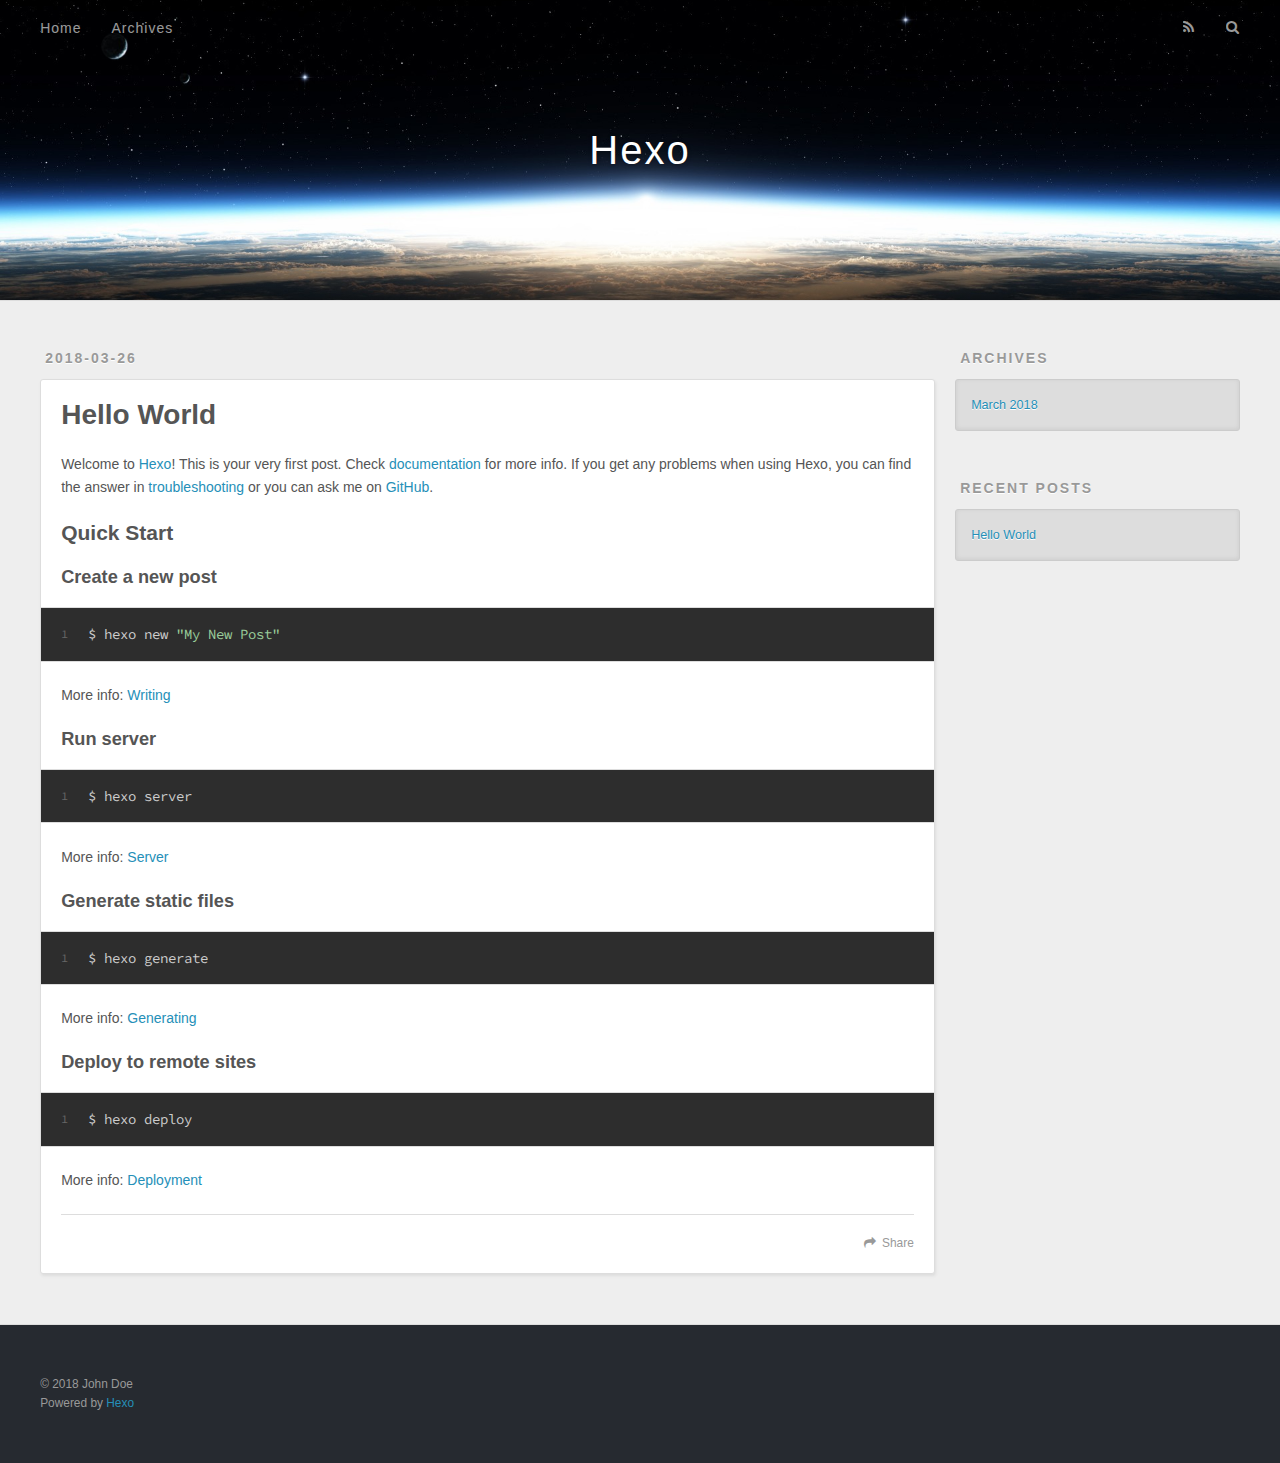
==== index.html @ 23329cec "Site updated: 2018-03-26 15:00:04" ====
<!DOCTYPE html>
<html>
<head>
  <meta charset="utf-8">
  

  
  <title>Hexo</title>
  <meta name="viewport" content="width=device-width, initial-scale=1, maximum-scale=1">
  <meta property="og:type" content="website">
<meta property="og:title" content="Hexo">
<meta property="og:url" content="http://yoursite.com/index.html">
<meta property="og:site_name" content="Hexo">
<meta name="twitter:card" content="summary">
<meta name="twitter:title" content="Hexo">
  
    <link rel="alternate" href="/atom.xml" title="Hexo" type="application/atom+xml">
  
  
    <link rel="icon" href="/favicon.png">
  
  
    <link href="//fonts.googleapis.com/css?family=Source+Code+Pro" rel="stylesheet" type="text/css">
  
  <link rel="stylesheet" href="/css/style.css">
</head>

<body>
  <div id="container">
    <div id="wrap">
      <header id="header">
  <div id="banner"></div>
  <div id="header-outer" class="outer">
    <div id="header-title" class="inner">
      <h1 id="logo-wrap">
        <a href="/" id="logo">Hexo</a>
      </h1>
      
    </div>
    <div id="header-inner" class="inner">
      <nav id="main-nav">
        <a id="main-nav-toggle" class="nav-icon"></a>
        
          <a class="main-nav-link" href="/">Home</a>
        
          <a class="main-nav-link" href="/archives">Archives</a>
        
      </nav>
      <nav id="sub-nav">
        
          <a id="nav-rss-link" class="nav-icon" href="/atom.xml" title="RSS Feed"></a>
        
        <a id="nav-search-btn" class="nav-icon" title="Search"></a>
      </nav>
      <div id="search-form-wrap">
        <form action="//google.com/search" method="get" accept-charset="UTF-8" class="search-form"><input type="search" name="q" class="search-form-input" placeholder="Search"><button type="submit" class="search-form-submit">&#xF002;</button><input type="hidden" name="sitesearch" value="http://yoursite.com"></form>
      </div>
    </div>
  </div>
</header>
      <div class="outer">
        <section id="main">
  
    <article id="post-hello-world" class="article article-type-post" itemscope itemprop="blogPost">
  <div class="article-meta">
    <a href="/2018/03/26/hello-world/" class="article-date">
  <time datetime="2018-03-26T06:14:20.317Z" itemprop="datePublished">2018-03-26</time>
</a>
    
  </div>
  <div class="article-inner">
    
    
      <header class="article-header">
        
  
    <h1 itemprop="name">
      <a class="article-title" href="/2018/03/26/hello-world/">Hello World</a>
    </h1>
  

      </header>
    
    <div class="article-entry" itemprop="articleBody">
      
        <p>Welcome to <a href="https://hexo.io/" target="_blank" rel="noopener">Hexo</a>! This is your very first post. Check <a href="https://hexo.io/docs/" target="_blank" rel="noopener">documentation</a> for more info. If you get any problems when using Hexo, you can find the answer in <a href="https://hexo.io/docs/troubleshooting.html" target="_blank" rel="noopener">troubleshooting</a> or you can ask me on <a href="https://github.com/hexojs/hexo/issues" target="_blank" rel="noopener">GitHub</a>.</p>
<h2 id="Quick-Start"><a href="#Quick-Start" class="headerlink" title="Quick Start"></a>Quick Start</h2><h3 id="Create-a-new-post"><a href="#Create-a-new-post" class="headerlink" title="Create a new post"></a>Create a new post</h3><figure class="highlight bash"><table><tr><td class="gutter"><pre><span class="line">1</span><br></pre></td><td class="code"><pre><span class="line">$ hexo new <span class="string">"My New Post"</span></span><br></pre></td></tr></table></figure>
<p>More info: <a href="https://hexo.io/docs/writing.html" target="_blank" rel="noopener">Writing</a></p>
<h3 id="Run-server"><a href="#Run-server" class="headerlink" title="Run server"></a>Run server</h3><figure class="highlight bash"><table><tr><td class="gutter"><pre><span class="line">1</span><br></pre></td><td class="code"><pre><span class="line">$ hexo server</span><br></pre></td></tr></table></figure>
<p>More info: <a href="https://hexo.io/docs/server.html" target="_blank" rel="noopener">Server</a></p>
<h3 id="Generate-static-files"><a href="#Generate-static-files" class="headerlink" title="Generate static files"></a>Generate static files</h3><figure class="highlight bash"><table><tr><td class="gutter"><pre><span class="line">1</span><br></pre></td><td class="code"><pre><span class="line">$ hexo generate</span><br></pre></td></tr></table></figure>
<p>More info: <a href="https://hexo.io/docs/generating.html" target="_blank" rel="noopener">Generating</a></p>
<h3 id="Deploy-to-remote-sites"><a href="#Deploy-to-remote-sites" class="headerlink" title="Deploy to remote sites"></a>Deploy to remote sites</h3><figure class="highlight bash"><table><tr><td class="gutter"><pre><span class="line">1</span><br></pre></td><td class="code"><pre><span class="line">$ hexo deploy</span><br></pre></td></tr></table></figure>
<p>More info: <a href="https://hexo.io/docs/deployment.html" target="_blank" rel="noopener">Deployment</a></p>

      
    </div>
    <footer class="article-footer">
      <a data-url="http://yoursite.com/2018/03/26/hello-world/" data-id="cjf7vsh9o0000v4v73gyt19dk" class="article-share-link">Share</a>
      
      
    </footer>
  </div>
  
</article>


  


</section>
        
          <aside id="sidebar">
  
    

  
    

  
    
  
    
  <div class="widget-wrap">
    <h3 class="widget-title">Archives</h3>
    <div class="widget">
      <ul class="archive-list"><li class="archive-list-item"><a class="archive-list-link" href="/archives/2018/03/">March 2018</a></li></ul>
    </div>
  </div>


  
    
  <div class="widget-wrap">
    <h3 class="widget-title">Recent Posts</h3>
    <div class="widget">
      <ul>
        
          <li>
            <a href="/2018/03/26/hello-world/">Hello World</a>
          </li>
        
      </ul>
    </div>
  </div>

  
</aside>
        
      </div>
      <footer id="footer">
  
  <div class="outer">
    <div id="footer-info" class="inner">
      &copy; 2018 John Doe<br>
      Powered by <a href="http://hexo.io/" target="_blank">Hexo</a>
    </div>
  </div>
</footer>
    </div>
    <nav id="mobile-nav">
  
    <a href="/" class="mobile-nav-link">Home</a>
  
    <a href="/archives" class="mobile-nav-link">Archives</a>
  
</nav>
    

<script src="//ajax.googleapis.com/ajax/libs/jquery/2.0.3/jquery.min.js"></script>


  <link rel="stylesheet" href="/fancybox/jquery.fancybox.css">
  <script src="/fancybox/jquery.fancybox.pack.js"></script>


<script src="/js/script.js"></script>



  </div>
</body>
</html>
---- css/style.css ----
body {
  width: 100%;
}
body:before,
body:after {
  content: "";
  display: table;
}
body:after {
  clear: both;
}
html,
body,
div,
span,
applet,
object,
iframe,
h1,
h2,
h3,
h4,
h5,
h6,
p,
blockquote,
pre,
a,
abbr,
acronym,
address,
big,
cite,
code,
del,
dfn,
em,
img,
ins,
kbd,
q,
s,
samp,
small,
strike,
strong,
sub,
sup,
tt,
var,
dl,
dt,
dd,
ol,
ul,
li,
fieldset,
form,
label,
legend,
table,
caption,
tbody,
tfoot,
thead,
tr,
th,
td {
  margin: 0;
  padding: 0;
  border: 0;
  outline: 0;
  font-weight: inherit;
  font-style: inherit;
  font-family: inherit;
  font-size: 100%;
  vertical-align: baseline;
}
body {
  line-height: 1;
  color: #000;
  background: #fff;
}
ol,
ul {
  list-style: none;
}
table {
  border-collapse: separate;
  border-spacing: 0;
  vertical-align: middle;
}
caption,
th,
td {
  text-align: left;
  font-weight: normal;
  vertical-align: middle;
}
a img {
  border: none;
}
input,
button {
  margin: 0;
  padding: 0;
}
input::-moz-focus-inner,
button::-moz-focus-inner {
  border: 0;
  padding: 0;
}
@font-face {
  font-family: FontAwesome;
  font-style: normal;
  font-weight: normal;
  src: url("fonts/fontawesome-webfont.eot?v=#4.0.3");
  src: url("fonts/fontawesome-webfont.eot?#iefix&v=#4.0.3") format("embedded-opentype"), url("fonts/fontawesome-webfont.woff?v=#4.0.3") format("woff"), url("fonts/fontawesome-webfont.ttf?v=#4.0.3") format("truetype"), url("fonts/fontawesome-webfont.svg#fontawesomeregular?v=#4.0.3") format("svg");
}
html,
body,
#container {
  height: 100%;
}
body {
  background: #eee;
  font: 14px -apple-system, BlinkMacSystemFont, "Segoe UI", "Roboto", "Oxygen", "Ubuntu", "Cantarell", "Fira Sans", "Droid Sans", "Helvetica Neue", sans-serif;
  -webkit-text-size-adjust: 100%;
}
.outer {
  max-width: 1220px;
  margin: 0 auto;
  padding: 0 20px;
}
.outer:before,
.outer:after {
  content: "";
  display: table;
}
.outer:after {
  clear: both;
}
.inner {
  display: inline;
  float: left;
  width: 98.33333333333333%;
  margin: 0 0.833333333333333%;
}
.left,
.alignleft {
  float: left;
}
.right,
.alignright {
  float: right;
}
.clear {
  clear: both;
}
#container {
  position: relative;
}
.mobile-nav-on {
  overflow: hidden;
}
#wrap {
  height: 100%;
  width: 100%;
  position: absolute;
  top: 0;
  left: 0;
  -webkit-transition: 0.2s ease-out;
  -moz-transition: 0.2s ease-out;
  -ms-transition: 0.2s ease-out;
  transition: 0.2s ease-out;
  z-index: 1;
  background: #eee;
}
.mobile-nav-on #wrap {
  left: 280px;
}
@media screen and (min-width: 768px) {
  #main {
    display: inline;
    float: left;
    width: 73.33333333333333%;
    margin: 0 0.833333333333333%;
  }
}
.article-date,
.article-category-link,
.archive-year,
.widget-title {
  text-decoration: none;
  text-transform: uppercase;
  letter-spacing: 2px;
  color: #999;
  margin-bottom: 1em;
  margin-left: 5px;
  line-height: 1em;
  text-shadow: 0 1px #fff;
  font-weight: bold;
}
.article-inner,
.archive-article-inner {
  background: #fff;
  -webkit-box-shadow: 1px 2px 3px #ddd;
  box-shadow: 1px 2px 3px #ddd;
  border: 1px solid #ddd;
  border-radius: 3px;
}
.article-entry h1,
.widget h1 {
  font-size: 2em;
}
.article-entry h2,
.widget h2 {
  font-size: 1.5em;
}
.article-entry h3,
.widget h3 {
  font-size: 1.3em;
}
.article-entry h4,
.widget h4 {
  font-size: 1.2em;
}
.article-entry h5,
.widget h5 {
  font-size: 1em;
}
.article-entry h6,
.widget h6 {
  font-size: 1em;
  color: #999;
}
.article-entry hr,
.widget hr {
  border: 1px dashed #ddd;
}
.article-entry strong,
.widget strong {
  font-weight: bold;
}
.article-entry em,
.widget em,
.article-entry cite,
.widget cite {
  font-style: italic;
}
.article-entry sup,
.widget sup,
.article-entry sub,
.widget sub {
  font-size: 0.75em;
  line-height: 0;
  position: relative;
  vertical-align: baseline;
}
.article-entry sup,
.widget sup {
  top: -0.5em;
}
.article-entry sub,
.widget sub {
  bottom: -0.2em;
}
.article-entry small,
.widget small {
  font-size: 0.85em;
}
.article-entry acronym,
.widget acronym,
.article-entry abbr,
.widget abbr {
  border-bottom: 1px dotted;
}
.article-entry ul,
.widget ul,
.article-entry ol,
.widget ol,
.article-entry dl,
.widget dl {
  margin: 0 20px;
  line-height: 1.6em;
}
.article-entry ul ul,
.widget ul ul,
.article-entry ol ul,
.widget ol ul,
.article-entry ul ol,
.widget ul ol,
.article-entry ol ol,
.widget ol ol {
  margin-top: 0;
  margin-bottom: 0;
}
.article-entry ul,
.widget ul {
  list-style: disc;
}
.article-entry ol,
.widget ol {
  list-style: decimal;
}
.article-entry dt,
.widget dt {
  font-weight: bold;
}
#header {
  height: 300px;
  position: relative;
  border-bottom: 1px solid #ddd;
}
#header:before,
#header:after {
  content: "";
  position: absolute;
  left: 0;
  right: 0;
  height: 40px;
}
#header:before {
  top: 0;
  background: -webkit-linear-gradient(rgba(0,0,0,0.2), transparent);
  background: -moz-linear-gradient(rgba(0,0,0,0.2), transparent);
  background: -ms-linear-gradient(rgba(0,0,0,0.2), transparent);
  background: linear-gradient(rgba(0,0,0,0.2), transparent);
}
#header:after {
  bottom: 0;
  background: -webkit-linear-gradient(transparent, rgba(0,0,0,0.2));
  background: -moz-linear-gradient(transparent, rgba(0,0,0,0.2));
  background: -ms-linear-gradient(transparent, rgba(0,0,0,0.2));
  background: linear-gradient(transparent, rgba(0,0,0,0.2));
}
#header-outer {
  height: 100%;
  position: relative;
}
#header-inner {
  position: relative;
  overflow: hidden;
}
#banner {
  position: absolute;
  top: 0;
  left: 0;
  width: 100%;
  height: 100%;
  background: url("images/banner.jpg") center #000;
  -webkit-background-size: cover;
  -moz-background-size: cover;
  background-size: cover;
  z-index: -1;
}
#header-title {
  text-align: center;
  height: 40px;
  position: absolute;
  top: 50%;
  left: 0;
  margin-top: -20px;
}
#logo,
#subtitle {
  text-decoration: none;
  color: #fff;
  font-weight: 300;
  text-shadow: 0 1px 4px rgba(0,0,0,0.3);
}
#logo {
  font-size: 40px;
  line-height: 40px;
  letter-spacing: 2px;
}
#subtitle {
  font-size: 16px;
  line-height: 16px;
  letter-spacing: 1px;
}
#subtitle-wrap {
  margin-top: 16px;
}
#main-nav {
  float: left;
  margin-left: -15px;
}
.nav-icon,
.main-nav-link {
  float: left;
  color: #fff;
  opacity: 0.6;
  text-decoration: none;
  text-shadow: 0 1px rgba(0,0,0,0.2);
  -webkit-transition: opacity 0.2s;
  -moz-transition: opacity 0.2s;
  -ms-transition: opacity 0.2s;
  transition: opacity 0.2s;
  display: block;
  padding: 20px 15px;
}
.nav-icon:hover,
.main-nav-link:hover {
  opacity: 1;
}
.nav-icon {
  font-family: FontAwesome;
  text-align: center;
  font-size: 14px;
  width: 14px;
  height: 14px;
  padding: 20px 15px;
  position: relative;
  cursor: pointer;
}
.main-nav-link {
  font-weight: 300;
  letter-spacing: 1px;
}
@media screen and (max-width: 479px) {
  .main-nav-link {
    display: none;
  }
}
#main-nav-toggle {
  display: none;
}
#main-nav-toggle:before {
  content: "\f0c9";
}
@media screen and (max-width: 479px) {
  #main-nav-toggle {
    display: block;
  }
}
#sub-nav {
  float: right;
  margin-right: -15px;
}
#nav-rss-link:before {
  content: "\f09e";
}
#nav-search-btn:before {
  content: "\f002";
}
#search-form-wrap {
  position: absolute;
  top: 15px;
  width: 150px;
  height: 30px;
  right: -150px;
  opacity: 0;
  -webkit-transition: 0.2s ease-out;
  -moz-transition: 0.2s ease-out;
  -ms-transition: 0.2s ease-out;
  transition: 0.2s ease-out;
}
#search-form-wrap.on {
  opacity: 1;
  right: 0;
}
@media screen and (max-width: 479px) {
  #search-form-wrap {
    width: 100%;
    right: -100%;
  }
}
.search-form {
  position: absolute;
  top: 0;
  left: 0;
  right: 0;
  background: #fff;
  padding: 5px 15px;
  border-radius: 15px;
  -webkit-box-shadow: 0 0 10px rgba(0,0,0,0.3);
  box-shadow: 0 0 10px rgba(0,0,0,0.3);
}
.search-form-input {
  border: none;
  background: none;
  color: #555;
  width: 100%;
  font: 13px -apple-system, BlinkMacSystemFont, "Segoe UI", "Roboto", "Oxygen", "Ubuntu", "Cantarell", "Fira Sans", "Droid Sans", "Helvetica Neue", sans-serif;
  outline: none;
}
.search-form-input::-webkit-search-results-decoration,
.search-form-input::-webkit-search-cancel-button {
  -webkit-appearance: none;
}
.search-form-submit {
  position: absolute;
  top: 50%;
  right: 10px;
  margin-top: -7px;
  font: 13px FontAwesome;
  border: none;
  background: none;
  color: #bbb;
  cursor: pointer;
}
.search-form-submit:hover,
.search-form-submit:focus {
  color: #777;
}
.article {
  margin: 50px 0;
}
.article-inner {
  overflow: hidden;
}
.article-meta:before,
.article-meta:after {
  content: "";
  display: table;
}
.article-meta:after {
  clear: both;
}
.article-date {
  float: left;
}
.article-category {
  float: left;
  line-height: 1em;
  color: #ccc;
  text-shadow: 0 1px #fff;
  margin-left: 8px;
}
.article-category:before {
  content: "\2022";
}
.article-category-link {
  margin: 0 12px 1em;
}
.article-header {
  padding: 20px 20px 0;
}
.article-title {
  text-decoration: none;
  font-size: 2em;
  font-weight: bold;
  color: #555;
  line-height: 1.1em;
  -webkit-transition: color 0.2s;
  -moz-transition: color 0.2s;
  -ms-transition: color 0.2s;
  transition: color 0.2s;
}
a.article-title:hover {
  color: #258fb8;
}
.article-entry {
  color: #555;
  padding: 0 20px;
}
.article-entry:before,
.article-entry:after {
  content: "";
  display: table;
}
.article-entry:after {
  clear: both;
}
.article-entry p,
.article-entry table {
  line-height: 1.6em;
  margin: 1.6em 0;
}
.article-entry h1,
.article-entry h2,
.article-entry h3,
.article-entry h4,
.article-entry h5,
.article-entry h6 {
  font-weight: bold;
}
.article-entry h1,
.article-entry h2,
.article-entry h3,
.article-entry h4,
.article-entry h5,
.article-entry h6 {
  line-height: 1.1em;
  margin: 1.1em 0;
}
.article-entry a {
  color: #258fb8;
  text-decoration: none;
}
.article-entry a:hover {
  text-decoration: underline;
}
.article-entry ul,
.article-entry ol,
.article-entry dl {
  margin-top: 1.6em;
  margin-bottom: 1.6em;
}
.article-entry img,
.article-entry video {
  max-width: 100%;
  height: auto;
  display: block;
  margin: auto;
}
.article-entry iframe {
  border: none;
}
.article-entry table {
  width: 100%;
  border-collapse: collapse;
  border-spacing: 0;
}
.article-entry th {
  font-weight: bold;
  border-bottom: 3px solid #ddd;
  padding-bottom: 0.5em;
}
.article-entry td {
  border-bottom: 1px solid #ddd;
  padding: 10px 0;
}
.article-entry blockquote {
  font-family: Georgia, "Times New Roman", serif;
  font-size: 1.4em;
  margin: 1.6em 20px;
  text-align: center;
}
.article-entry blockquote footer {
  font-size: 14px;
  margin: 1.6em 0;
  font-family: -apple-system, BlinkMacSystemFont, "Segoe UI", "Roboto", "Oxygen", "Ubuntu", "Cantarell", "Fira Sans", "Droid Sans", "Helvetica Neue", sans-serif;
}
.article-entry blockquote footer cite:before {
  content: "—";
  padding: 0 0.5em;
}
.article-entry .pullquote {
  text-align: left;
  width: 45%;
  margin: 0;
}
.article-entry .pullquote.left {
  margin-left: 0.5em;
  margin-right: 1em;
}
.article-entry .pullquote.right {
  margin-right: 0.5em;
  margin-left: 1em;
}
.article-entry .caption {
  color: #999;
  display: block;
  font-size: 0.9em;
  margin-top: 0.5em;
  position: relative;
  text-align: center;
}
.article-entry .video-container {
  position: relative;
  padding-top: 56.25%;
  height: 0;
  overflow: hidden;
}
.article-entry .video-container iframe,
.article-entry .video-container object,
.article-entry .video-container embed {
  position: absolute;
  top: 0;
  left: 0;
  width: 100%;
  height: 100%;
  margin-top: 0;
}
.article-more-link a {
  display: inline-block;
  line-height: 1em;
  padding: 6px 15px;
  border-radius: 15px;
  background: #eee;
  color: #999;
  text-shadow: 0 1px #fff;
  text-decoration: none;
}
.article-more-link a:hover {
  background: #258fb8;
  color: #fff;
  text-decoration: none;
  text-shadow: 0 1px #1e7293;
}
.article-footer {
  font-size: 0.85em;
  line-height: 1.6em;
  border-top: 1px solid #ddd;
  padding-top: 1.6em;
  margin: 0 20px 20px;
}
.article-footer:before,
.article-footer:after {
  content: "";
  display: table;
}
.article-footer:after {
  clear: both;
}
.article-footer a {
  color: #999;
  text-decoration: none;
}
.article-footer a:hover {
  color: #555;
}
.article-tag-list-item {
  float: left;
  margin-right: 10px;
}
.article-tag-list-link:before {
  content: "#";
}
.article-comment-link {
  float: right;
}
.article-comment-link:before {
  content: "\f075";
  font-family: FontAwesome;
  padding-right: 8px;
}
.article-share-link {
  cursor: pointer;
  float: right;
  margin-left: 20px;
}
.article-share-link:before {
  content: "\f064";
  font-family: FontAwesome;
  padding-right: 6px;
}
#article-nav {
  position: relative;
}
#article-nav:before,
#article-nav:after {
  content: "";
  display: table;
}
#article-nav:after {
  clear: both;
}
@media screen and (min-width: 768px) {
  #article-nav {
    margin: 50px 0;
  }
  #article-nav:before {
    width: 8px;
    height: 8px;
    position: absolute;
    top: 50%;
    left: 50%;
    margin-top: -4px;
    margin-left: -4px;
    content: "";
    border-radius: 50%;
    background: #ddd;
    -webkit-box-shadow: 0 1px 2px #fff;
    box-shadow: 0 1px 2px #fff;
  }
}
.article-nav-link-wrap {
  text-decoration: none;
  text-shadow: 0 1px #fff;
  color: #999;
  -webkit-box-sizing: border-box;
  -moz-box-sizing: border-box;
  box-sizing: border-box;
  margin-top: 50px;
  text-align: center;
  display: block;
}
.article-nav-link-wrap:hover {
  color: #555;
}
@media screen and (min-width: 768px) {
  .article-nav-link-wrap {
    width: 50%;
    margin-top: 0;
  }
}
@media screen and (min-width: 768px) {
  #article-nav-newer {
    float: left;
    text-align: right;
    padding-right: 20px;
  }
}
@media screen and (min-width: 768px) {
  #article-nav-older {
    float: right;
    text-align: left;
    padding-left: 20px;
  }
}
.article-nav-caption {
  text-transform: uppercase;
  letter-spacing: 2px;
  color: #ddd;
  line-height: 1em;
  font-weight: bold;
}
#article-nav-newer .article-nav-caption {
  margin-right: -2px;
}
.article-nav-title {
  font-size: 0.85em;
  line-height: 1.6em;
  margin-top: 0.5em;
}
.article-share-box {
  position: absolute;
  display: none;
  background: #fff;
  -webkit-box-shadow: 1px 2px 10px rgba(0,0,0,0.2);
  box-shadow: 1px 2px 10px rgba(0,0,0,0.2);
  border-radius: 3px;
  margin-left: -145px;
  overflow: hidden;
  z-index: 1;
}
.article-share-box.on {
  display: block;
}
.article-share-input {
  width: 100%;
  background: none;
  -webkit-box-sizing: border-box;
  -moz-box-sizing: border-box;
  box-sizing: border-box;
  font: 14px -apple-system, BlinkMacSystemFont, "Segoe UI", "Roboto", "Oxygen", "Ubuntu", "Cantarell", "Fira Sans", "Droid Sans", "Helvetica Neue", sans-serif;
  padding: 0 15px;
  color: #555;
  outline: none;
  border: 1px solid #ddd;
  border-radius: 3px 3px 0 0;
  height: 36px;
  line-height: 36px;
}
.article-share-links {
  background: #eee;
}
.article-share-links:before,
.article-share-links:after {
  content: "";
  display: table;
}
.article-share-links:after {
  clear: both;
}
.article-share-twitter,
.article-share-facebook,
.article-share-pinterest,
.article-share-google {
  width: 50px;
  height: 36px;
  display: block;
  float: left;
  position: relative;
  color: #999;
  text-shadow: 0 1px #fff;
}
.article-share-twitter:before,
.article-share-facebook:before,
.article-share-pinterest:before,
.article-share-google:before {
  font-size: 20px;
  font-family: FontAwesome;
  width: 20px;
  height: 20px;
  position: absolute;
  top: 50%;
  left: 50%;
  margin-top: -10px;
  margin-left: -10px;
  text-align: center;
}
.article-share-twitter:hover,
.article-share-facebook:hover,
.article-share-pinterest:hover,
.article-share-google:hover {
  color: #fff;
}
.article-share-twitter:before {
  content: "\f099";
}
.article-share-twitter:hover {
  background: #00aced;
  text-shadow: 0 1px #008abe;
}
.article-share-facebook:before {
  content: "\f09a";
}
.article-share-facebook:hover {
  background: #3b5998;
  text-shadow: 0 1px #2f477a;
}
.article-share-pinterest:before {
  content: "\f0d2";
}
.article-share-pinterest:hover {
  background: #cb2027;
  text-shadow: 0 1px #a21a1f;
}
.article-share-google:before {
  content: "\f0d5";
}
.article-share-google:hover {
  background: #dd4b39;
  text-shadow: 0 1px #be3221;
}
.article-gallery {
  background: #000;
  position: relative;
}
.article-gallery-photos {
  position: relative;
  overflow: hidden;
}
.article-gallery-img {
  display: none;
  max-width: 100%;
}
.article-gallery-img:first-child {
  display: block;
}
.article-gallery-img.loaded {
  position: absolute;
  display: block;
}
.article-gallery-img img {
  display: block;
  max-width: 100%;
  margin: 0 auto;
}
#comments {
  background: #fff;
  -webkit-box-shadow: 1px 2px 3px #ddd;
  box-shadow: 1px 2px 3px #ddd;
  padding: 20px;
  border: 1px solid #ddd;
  border-radius: 3px;
  margin: 50px 0;
}
#comments a {
  color: #258fb8;
}
.archives-wrap {
  margin: 50px 0;
}
.archives:before,
.archives:after {
  content: "";
  display: table;
}
.archives:after {
  clear: both;
}
.archive-year-wrap {
  margin-bottom: 1em;
}
.archives {
  -webkit-column-gap: 10px;
  -moz-column-gap: 10px;
  column-gap: 10px;
}
@media screen and (min-width: 480px) and (max-width: 767px) {
  .archives {
    -webkit-column-count: 2;
    -moz-column-count: 2;
    column-count: 2;
  }
}
@media screen and (min-width: 768px) {
  .archives {
    -webkit-column-count: 3;
    -moz-column-count: 3;
    column-count: 3;
  }
}
.archive-article {
  -webkit-column-break-inside: avoid;
  page-break-inside: avoid;
  overflow: hidden;
  break-inside: avoid-column;
}
.archive-article-inner {
  padding: 10px;
  margin-bottom: 15px;
}
.archive-article-title {
  text-decoration: none;
  font-weight: bold;
  color: #555;
  -webkit-transition: color 0.2s;
  -moz-transition: color 0.2s;
  -ms-transition: color 0.2s;
  transition: color 0.2s;
  line-height: 1.6em;
}
.archive-article-title:hover {
  color: #258fb8;
}
.archive-article-footer {
  margin-top: 1em;
}
.archive-article-date {
  color: #999;
  text-decoration: none;
  font-size: 0.85em;
  line-height: 1em;
  margin-bottom: 0.5em;
  display: block;
}
#page-nav {
  margin: 50px auto;
  background: #fff;
  -webkit-box-shadow: 1px 2px 3px #ddd;
  box-shadow: 1px 2px 3px #ddd;
  border: 1px solid #ddd;
  border-radius: 3px;
  text-align: center;
  color: #999;
  overflow: hidden;
}
#page-nav:before,
#page-nav:after {
  content: "";
  display: table;
}
#page-nav:after {
  clear: both;
}
#page-nav a,
#page-nav span {
  padding: 10px 20px;
  line-height: 1;
  height: 2ex;
}
#page-nav a {
  color: #999;
  text-decoration: none;
}
#page-nav a:hover {
  background: #999;
  color: #fff;
}
#page-nav .prev {
  float: left;
}
#page-nav .next {
  float: right;
}
#page-nav .page-number {
  display: inline-block;
}
@media screen and (max-width: 479px) {
  #page-nav .page-number {
    display: none;
  }
}
#page-nav .current {
  color: #555;
  font-weight: bold;
}
#page-nav .space {
  color: #ddd;
}
#footer {
  background: #262a30;
  padding: 50px 0;
  border-top: 1px solid #ddd;
  color: #999;
}
#footer a {
  color: #258fb8;
  text-decoration: none;
}
#footer a:hover {
  text-decoration: underline;
}
#footer-info {
  line-height: 1.6em;
  font-size: 0.85em;
}
.article-entry pre,
.article-entry .highlight {
  background: #2d2d2d;
  margin: 0 -20px;
  padding: 15px 20px;
  border-style: solid;
  border-color: #ddd;
  border-width: 1px 0;
  overflow: auto;
  color: #ccc;
  line-height: 22.400000000000002px;
}
.article-entry .highlight .gutter pre,
.article-entry .gist .gist-file .gist-data .line-numbers {
  color: #666;
  font-size: 0.85em;
}
.article-entry pre,
.article-entry code {
  font-family: "Source Code Pro", Consolas, Monaco, Menlo, Consolas, monospace;
}
.article-entry code {
  background: #eee;
  text-shadow: 0 1px #fff;
  padding: 0 0.3em;
}
.article-entry pre code {
  background: none;
  text-shadow: none;
  padding: 0;
}
.article-entry .highlight pre {
  border: none;
  margin: 0;
  padding: 0;
}
.article-entry .highlight table {
  margin: 0;
  width: auto;
}
.article-entry .highlight td {
  border: none;
  padding: 0;
}
.article-entry .highlight figcaption {
  font-size: 0.85em;
  color: #999;
  line-height: 1em;
  margin-bottom: 1em;
}
.article-entry .highlight figcaption:before,
.article-entry .highlight figcaption:after {
  content: "";
  display: table;
}
.article-entry .highlight figcaption:after {
  clear: both;
}
.article-entry .highlight figcaption a {
  float: right;
}
.article-entry .highlight .gutter pre {
  text-align: right;
  padding-right: 20px;
}
.article-entry .highlight .line {
  height: 22.400000000000002px;
}
.article-entry .highlight .line.marked {
  background: #515151;
}
.article-entry .gist {
  margin: 0 -20px;
  border-style: solid;
  border-color: #ddd;
  border-width: 1px 0;
  background: #2d2d2d;
  padding: 15px 20px 15px 0;
}
.article-entry .gist .gist-file {
  border: none;
  font-family: "Source Code Pro", Consolas, Monaco, Menlo, Consolas, monospace;
  margin: 0;
}
.article-entry .gist .gist-file .gist-data {
  background: none;
  border: none;
}
.article-entry .gist .gist-file .gist-data .line-numbers {
  background: none;
  border: none;
  padding: 0 20px 0 0;
}
.article-entry .gist .gist-file .gist-data .line-data {
  padding: 0 !important;
}
.article-entry .gist .gist-file .highlight {
  margin: 0;
  padding: 0;
  border: none;
}
.article-entry .gist .gist-file .gist-meta {
  background: #2d2d2d;
  color: #999;
  font: 0.85em -apple-system, BlinkMacSystemFont, "Segoe UI", "Roboto", "Oxygen", "Ubuntu", "Cantarell", "Fira Sans", "Droid Sans", "Helvetica Neue", sans-serif;
  text-shadow: 0 0;
  padding: 0;
  margin-top: 1em;
  margin-left: 20px;
}
.article-entry .gist .gist-file .gist-meta a {
  color: #258fb8;
  font-weight: normal;
}
.article-entry .gist .gist-file .gist-meta a:hover {
  text-decoration: underline;
}
pre .comment,
pre .title {
  color: #999;
}
pre .variable,
pre .attribute,
pre .tag,
pre .regexp,
pre .ruby .constant,
pre .xml .tag .title,
pre .xml .pi,
pre .xml .doctype,
pre .html .doctype,
pre .css .id,
pre .css .class,
pre .css .pseudo {
  color: #f2777a;
}
pre .number,
pre .preprocessor,
pre .built_in,
pre .literal,
pre .params,
pre .constant {
  color: #f99157;
}
pre .class,
pre .ruby .class .title,
pre .css .rules .attribute {
  color: #9c9;
}
pre .string,
pre .value,
pre .inheritance,
pre .header,
pre .ruby .symbol,
pre .xml .cdata {
  color: #9c9;
}
pre .css .hexcolor {
  color: #6cc;
}
pre .function,
pre .python .decorator,
pre .python .title,
pre .ruby .function .title,
pre .ruby .title .keyword,
pre .perl .sub,
pre .javascript .title,
pre .coffeescript .title {
  color: #69c;
}
pre .keyword,
pre .javascript .function {
  color: #c9c;
}
@media screen and (max-width: 479px) {
  #mobile-nav {
    position: absolute;
    top: 0;
    left: 0;
    width: 280px;
    height: 100%;
    background: #191919;
    border-right: 1px solid #fff;
  }
}
@media screen and (max-width: 479px) {
  .mobile-nav-link {
    display: block;
    color: #999;
    text-decoration: none;
    padding: 15px 20px;
    font-weight: bold;
  }
  .mobile-nav-link:hover {
    color: #fff;
  }
}
@media screen and (min-width: 768px) {
  #sidebar {
    display: inline;
    float: left;
    width: 23.333333333333332%;
    margin: 0 0.833333333333333%;
  }
}
.widget-wrap {
  margin: 50px 0;
}
.widget {
  color: #777;
  text-shadow: 0 1px #fff;
  background: #ddd;
  -webkit-box-shadow: 0 -1px 4px #ccc inset;
  box-shadow: 0 -1px 4px #ccc inset;
  border: 1px solid #ccc;
  padding: 15px;
  border-radius: 3px;
}
.widget a {
  color: #258fb8;
  text-decoration: none;
}
.widget a:hover {
  text-decoration: underline;
}
.widget ul ul,
.widget ol ul,
.widget dl ul,
.widget ul ol,
.widget ol ol,
.widget dl ol,
.widget ul dl,
.widget ol dl,
.widget dl dl {
  margin-left: 15px;
  list-style: disc;
}
.widget {
  line-height: 1.6em;
  word-wrap: break-word;
  font-size: 0.9em;
}
.widget ul,
.widget ol {
  list-style: none;
  margin: 0;
}
.widget ul ul,
.widget ol ul,
.widget ul ol,
.widget ol ol {
  margin: 0 20px;
}
.widget ul ul,
.widget ol ul {
  list-style: disc;
}
.widget ul ol,
.widget ol ol {
  list-style: decimal;
}
.category-list-count,
.tag-list-count,
.archive-list-count {
  padding-left: 5px;
  color: #999;
  font-size: 0.85em;
}
.category-list-count:before,
.tag-list-count:before,
.archive-list-count:before {
  content: "(";
}
.category-list-count:after,
.tag-list-count:after,
.archive-list-count:after {
  content: ")";
}
.tagcloud a {
  margin-right: 5px;
  display: inline-block;
}
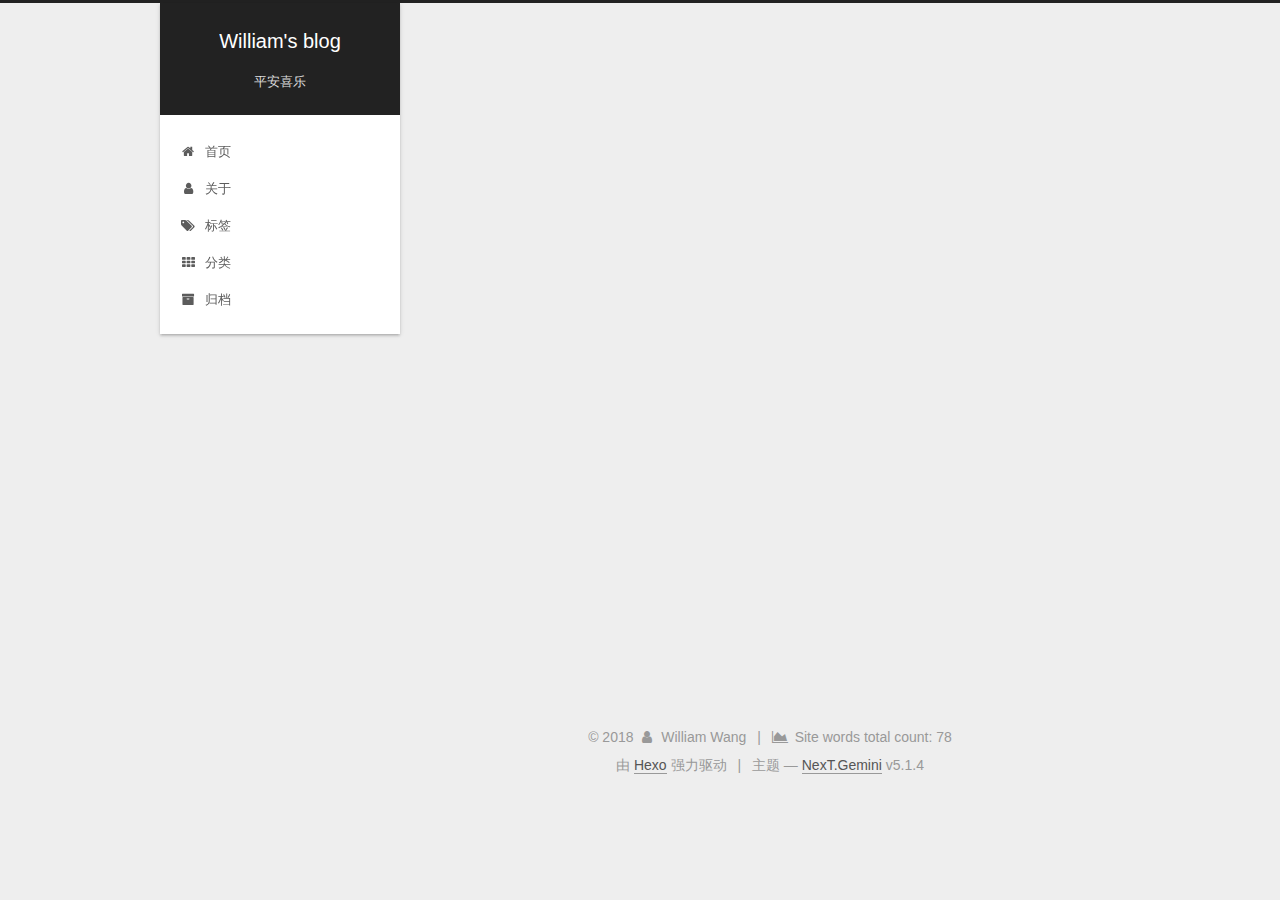
==== commit 51dd6628: "Site updated: 2018-03-27 14:08:17" ====
--- a/index.html
+++ b/index.html
@@ -1,183 +1,713 @@
 <!DOCTYPE html>
-<html>
+
+
+
+  
+
+
+<html class="theme-next gemini use-motion" lang="zh-Hans">
 <head>
-  <meta charset="utf-8">
-  
-
-  
-  <title>Hexo</title>
-  <meta name="viewport" content="width=device-width, initial-scale=1, maximum-scale=1">
-  <meta property="og:type" content="website">
-<meta property="og:title" content="Hexo">
+  <meta charset="UTF-8"/>
+<meta http-equiv="X-UA-Compatible" content="IE=edge" />
+<meta name="viewport" content="width=device-width, initial-scale=1, maximum-scale=1"/>
+<meta name="theme-color" content="#222">
+
+
+
+
+
+
+
+
+
+<meta http-equiv="Cache-Control" content="no-transform" />
+<meta http-equiv="Cache-Control" content="no-siteapp" />
+
+
+
+
+
+
+
+
+
+
+
+
+
+
+
+
+  
+  
+  <link href="/lib/fancybox/source/jquery.fancybox.css?v=2.1.5" rel="stylesheet" type="text/css" />
+
+
+
+
+
+
+
+<link href="/lib/font-awesome/css/font-awesome.min.css?v=4.6.2" rel="stylesheet" type="text/css" />
+
+<link href="/css/main.css?v=5.1.4" rel="stylesheet" type="text/css" />
+
+
+  <link rel="apple-touch-icon" sizes="180x180" href="/favicon/favicon.png?v=5.1.4">
+
+
+  <link rel="icon" type="image/png" sizes="32x32" href="/favicon/favicon-32x32.png?v=5.1.4">
+
+
+  <link rel="icon" type="image/png" sizes="16x16" href="/favicon/favicon-16x16.png?v=5.1.4">
+
+
+  <link rel="mask-icon" href="/favicon/favicon.svg?v=5.1.4" color="#222">
+
+
+
+
+
+  <meta name="keywords" content="Hexo, NexT" />
+
+
+
+
+
+
+
+
+
+
+<meta property="og:type" content="website">
+<meta property="og:title" content="William&#39;s blog">
 <meta property="og:url" content="http://yoursite.com/index.html">
-<meta property="og:site_name" content="Hexo">
+<meta property="og:site_name" content="William&#39;s blog">
+<meta property="og:locale" content="zh-Hans">
 <meta name="twitter:card" content="summary">
-<meta name="twitter:title" content="Hexo">
-  
-    <link rel="alternate" href="/atom.xml" title="Hexo" type="application/atom+xml">
-  
-  
-    <link rel="icon" href="/favicon.png">
-  
-  
-    <link href="//fonts.googleapis.com/css?family=Source+Code+Pro" rel="stylesheet" type="text/css">
-  
-  <link rel="stylesheet" href="/css/style.css">
+<meta name="twitter:title" content="William&#39;s blog">
+
+
+
+<script type="text/javascript" id="hexo.configurations">
+  var NexT = window.NexT || {};
+  var CONFIG = {
+    root: '/',
+    scheme: 'Gemini',
+    version: '5.1.4',
+    sidebar: {"position":"left","display":"post","offset":12,"b2t":false,"scrollpercent":false,"onmobile":false},
+    fancybox: true,
+    tabs: true,
+    motion: {"enable":true,"async":false,"transition":{"post_block":"fadeIn","post_header":"slideDownIn","post_body":"slideDownIn","coll_header":"slideLeftIn","sidebar":"slideUpIn"}},
+    duoshuo: {
+      userId: '0',
+      author: '博主'
+    },
+    algolia: {
+      applicationID: '',
+      apiKey: '',
+      indexName: '',
+      hits: {"per_page":10},
+      labels: {"input_placeholder":"Search for Posts","hits_empty":"We didn't find any results for the search: ${query}","hits_stats":"${hits} results found in ${time} ms"}
+    }
+  };
+</script>
+
+
+
+  <link rel="canonical" href="http://yoursite.com/"/>
+
+
+
+
+
+  <title>William's blog</title>
+  
+
+
+
+
+
+
+
+
 </head>
 
-<body>
-  <div id="container">
-    <div id="wrap">
-      <header id="header">
-  <div id="banner"></div>
-  <div id="header-outer" class="outer">
-    <div id="header-title" class="inner">
-      <h1 id="logo-wrap">
-        <a href="/" id="logo">Hexo</a>
-      </h1>
-      
+<body itemscope itemtype="http://schema.org/WebPage" lang="zh-Hans">
+
+  
+  
+    
+  
+
+  <div class="container sidebar-position-left 
+  page-home">
+    <div class="headband"></div>
+
+    <header id="header" class="header" itemscope itemtype="http://schema.org/WPHeader">
+      <div class="header-inner"><div class="site-brand-wrapper">
+  <div class="site-meta ">
+    
+
+    <div class="custom-logo-site-title">
+      <a href="/"  class="brand" rel="start">
+        <span class="logo-line-before"><i></i></span>
+        <span class="site-title">William's blog</span>
+        <span class="logo-line-after"><i></i></span>
+      </a>
     </div>
-    <div id="header-inner" class="inner">
-      <nav id="main-nav">
-        <a id="main-nav-toggle" class="nav-icon"></a>
-        
-          <a class="main-nav-link" href="/">Home</a>
-        
-          <a class="main-nav-link" href="/archives">Archives</a>
-        
-      </nav>
-      <nav id="sub-nav">
-        
-          <a id="nav-rss-link" class="nav-icon" href="/atom.xml" title="RSS Feed"></a>
-        
-        <a id="nav-search-btn" class="nav-icon" title="Search"></a>
-      </nav>
-      <div id="search-form-wrap">
-        <form action="//google.com/search" method="get" accept-charset="UTF-8" class="search-form"><input type="search" name="q" class="search-form-input" placeholder="Search"><button type="submit" class="search-form-submit">&#xF002;</button><input type="hidden" name="sitesearch" value="http://yoursite.com"></form>
-      </div>
+      
+        <p class="site-subtitle">平安喜乐</p>
+      
+  </div>
+
+  <div class="site-nav-toggle">
+    <button>
+      <span class="btn-bar"></span>
+      <span class="btn-bar"></span>
+      <span class="btn-bar"></span>
+    </button>
+  </div>
+</div>
+
+<nav class="site-nav">
+  
+
+  
+    <ul id="menu" class="menu">
+      
+        
+        <li class="menu-item menu-item-home">
+          <a href="/" rel="section">
+            
+              <i class="menu-item-icon fa fa-fw fa-home"></i> <br />
+            
+            首页
+          </a>
+        </li>
+      
+        
+        <li class="menu-item menu-item-about">
+          <a href="/about/" rel="section">
+            
+              <i class="menu-item-icon fa fa-fw fa-user"></i> <br />
+            
+            关于
+          </a>
+        </li>
+      
+        
+        <li class="menu-item menu-item-tags">
+          <a href="/tags/" rel="section">
+            
+              <i class="menu-item-icon fa fa-fw fa-tags"></i> <br />
+            
+            标签
+          </a>
+        </li>
+      
+        
+        <li class="menu-item menu-item-categories">
+          <a href="/categories/" rel="section">
+            
+              <i class="menu-item-icon fa fa-fw fa-th"></i> <br />
+            
+            分类
+          </a>
+        </li>
+      
+        
+        <li class="menu-item menu-item-archives">
+          <a href="/archives/" rel="section">
+            
+              <i class="menu-item-icon fa fa-fw fa-archive"></i> <br />
+            
+            归档
+          </a>
+        </li>
+      
+
+      
+    </ul>
+  
+
+  
+</nav>
+
+
+
+ </div>
+    </header>
+
+    <main id="main" class="main">
+      <div class="main-inner">
+        <div class="content-wrap">
+          <div id="content" class="content">
+            
+  <section id="posts" class="posts-expand">
+    
+      
+
+  
+
+  
+  
+  
+
+  <article class="post post-type-normal" itemscope itemtype="http://schema.org/Article">
+  
+  
+  
+  <div class="post-block">
+    <link itemprop="mainEntityOfPage" href="http://yoursite.com/2018/03/26/hello-world/">
+
+    <span hidden itemprop="author" itemscope itemtype="http://schema.org/Person">
+      <meta itemprop="name" content="William Wang">
+      <meta itemprop="description" content="">
+      <meta itemprop="image" content="/images/avatar.gif">
+    </span>
+
+    <span hidden itemprop="publisher" itemscope itemtype="http://schema.org/Organization">
+      <meta itemprop="name" content="William's blog">
+    </span>
+
+    
+      <header class="post-header">
+
+        
+        
+          <h1 class="post-title" itemprop="name headline">
+                
+                <a class="post-title-link" href="/2018/03/26/hello-world/" itemprop="url">Hello World</a></h1>
+        
+
+        <div class="post-meta">
+          <span class="post-time">
+            
+              <span class="post-meta-item-icon">
+                <i class="fa fa-calendar-o"></i>
+              </span>
+              
+                <span class="post-meta-item-text">发表于</span>
+              
+              <time title="创建于" itemprop="dateCreated datePublished" datetime="2018-03-26T14:14:20+08:00">
+                2018-03-26
+              </time>
+            
+
+            
+
+            
+          </span>
+
+          
+
+          
+            
+          
+
+          
+          
+
+          
+
+          
+            <div class="post-wordcount">
+              
+                
+                <span class="post-meta-item-icon">
+                  <i class="fa fa-file-word-o"></i>
+                </span>
+                
+                  <span class="post-meta-item-text">字数统计&#58;</span>
+                
+                <span title="字数统计">
+                  78
+                </span>
+              
+
+              
+                <span class="post-meta-divider">|</span>
+              
+
+              
+                <span class="post-meta-item-icon">
+                  <i class="fa fa-clock-o"></i>
+                </span>
+                
+                  <span class="post-meta-item-text">阅读时长 &asymp;</span>
+                
+                <span title="阅读时长">
+                  1
+                </span>
+              
+            </div>
+          
+
+          
+
+        </div>
+      </header>
+    
+
+    
+    
+    
+    <div class="post-body" itemprop="articleBody">
+
+      
+      
+
+      
+        
+          
+          Welcome to Hexo! This is your very first post. Check documentation for more info. If you get any problems when using Hexo, you can find the answer in 
+          ...
+          <!--noindex-->
+          <div class="post-button text-center">
+            <a class="btn" href="/2018/03/26/hello-world/#more" rel="contents">
+              阅读全文 &raquo;
+            </a>
+          </div>
+          <!--/noindex-->
+        
+      
+    </div>
+    
+    
+    
+
+    
+
+    
+
+    
+
+    <footer class="post-footer">
+      
+
+      
+
+      
+
+      
+      
+        <div class="post-eof"></div>
+      
+    </footer>
+  </div>
+  
+  
+  
+  </article>
+
+
+    
+  </section>
+
+  
+
+
+          </div>
+          
+
+
+          
+
+        </div>
+        
+          
+  
+  <div class="sidebar-toggle">
+    <div class="sidebar-toggle-line-wrap">
+      <span class="sidebar-toggle-line sidebar-toggle-line-first"></span>
+      <span class="sidebar-toggle-line sidebar-toggle-line-middle"></span>
+      <span class="sidebar-toggle-line sidebar-toggle-line-last"></span>
     </div>
   </div>
-</header>
-      <div class="outer">
-        <section id="main">
-  
-    <article id="post-hello-world" class="article article-type-post" itemscope itemprop="blogPost">
-  <div class="article-meta">
-    <a href="/2018/03/26/hello-world/" class="article-date">
-  <time datetime="2018-03-26T06:14:20.317Z" itemprop="datePublished">2018-03-26</time>
-</a>
-    
+
+  <aside id="sidebar" class="sidebar">
+    
+    <div class="sidebar-inner">
+
+      
+
+      
+
+      <section class="site-overview-wrap sidebar-panel sidebar-panel-active">
+        <div class="site-overview">
+          <div class="site-author motion-element" itemprop="author" itemscope itemtype="http://schema.org/Person">
+            
+              <img class="site-author-image" itemprop="image"
+                src="/images/avatar.gif"
+                alt="William Wang" />
+            
+              <p class="site-author-name" itemprop="name">William Wang</p>
+              <p class="site-description motion-element" itemprop="description"></p>
+          </div>
+
+          <nav class="site-state motion-element">
+
+            
+              <div class="site-state-item site-state-posts">
+              
+                <a href="/archives/">
+              
+                  <span class="site-state-item-count">1</span>
+                  <span class="site-state-item-name">日志</span>
+                </a>
+              </div>
+            
+
+            
+
+            
+
+          </nav>
+
+          
+
+          
+            <div class="links-of-author motion-element">
+                
+                  <span class="links-of-author-item">
+                    <a href="https://github.com/Williamwang-cloud" target="_blank" title="GitHub">
+                      
+                        <i class="fa fa-fw fa-github"></i>GitHub</a>
+                  </span>
+                
+                  <span class="links-of-author-item">
+                    <a href="mailto:iswilliam.wang@gmail.com" target="_blank" title="E-Mail">
+                      
+                        <i class="fa fa-fw fa-envelope"></i>E-Mail</a>
+                  </span>
+                
+            </div>
+          
+
+          
+          
+
+          
+          
+
+          
+
+        </div>
+      </section>
+
+      
+
+      
+
+    </div>
+  </aside>
+
+
+        
+      </div>
+    </main>
+
+    <footer id="footer" class="footer">
+      <div class="footer-inner">
+        <div class="copyright">&copy; <span itemprop="copyrightYear">2018</span>
+  <span class="with-love">
+    <i class="fa fa-user"></i>
+  </span>
+  <span class="author" itemprop="copyrightHolder">William Wang</span>
+
+  
+    <span class="post-meta-divider">|</span>
+    <span class="post-meta-item-icon">
+      <i class="fa fa-area-chart"></i>
+    </span>
+    
+      <span class="post-meta-item-text">Site words total count&#58;</span>
+    
+    <span title="Site words total count">78</span>
+  
+</div>
+
+
+  <div class="powered-by">由 <a class="theme-link" target="_blank" href="https://hexo.io">Hexo</a> 强力驱动</div>
+
+
+
+  <span class="post-meta-divider">|</span>
+
+
+
+  <div class="theme-info">主题 &mdash; <a class="theme-link" target="_blank" href="https://github.com/iissnan/hexo-theme-next">NexT.Gemini</a> v5.1.4</div>
+
+
+
+
+        
+
+
+
+
+
+
+
+        
+      </div>
+    </footer>
+
+    
+      <div class="back-to-top">
+        <i class="fa fa-arrow-up"></i>
+        
+      </div>
+    
+
+    
+
   </div>
-  <div class="article-inner">
-    
-    
-      <header class="article-header">
-        
-  
-    <h1 itemprop="name">
-      <a class="article-title" href="/2018/03/26/hello-world/">Hello World</a>
-    </h1>
-  
-
-      </header>
-    
-    <div class="article-entry" itemprop="articleBody">
-      
-        <p>Welcome to <a href="https://hexo.io/" target="_blank" rel="noopener">Hexo</a>! This is your very first post. Check <a href="https://hexo.io/docs/" target="_blank" rel="noopener">documentation</a> for more info. If you get any problems when using Hexo, you can find the answer in <a href="https://hexo.io/docs/troubleshooting.html" target="_blank" rel="noopener">troubleshooting</a> or you can ask me on <a href="https://github.com/hexojs/hexo/issues" target="_blank" rel="noopener">GitHub</a>.</p>
-<h2 id="Quick-Start"><a href="#Quick-Start" class="headerlink" title="Quick Start"></a>Quick Start</h2><h3 id="Create-a-new-post"><a href="#Create-a-new-post" class="headerlink" title="Create a new post"></a>Create a new post</h3><figure class="highlight bash"><table><tr><td class="gutter"><pre><span class="line">1</span><br></pre></td><td class="code"><pre><span class="line">$ hexo new <span class="string">"My New Post"</span></span><br></pre></td></tr></table></figure>
-<p>More info: <a href="https://hexo.io/docs/writing.html" target="_blank" rel="noopener">Writing</a></p>
-<h3 id="Run-server"><a href="#Run-server" class="headerlink" title="Run server"></a>Run server</h3><figure class="highlight bash"><table><tr><td class="gutter"><pre><span class="line">1</span><br></pre></td><td class="code"><pre><span class="line">$ hexo server</span><br></pre></td></tr></table></figure>
-<p>More info: <a href="https://hexo.io/docs/server.html" target="_blank" rel="noopener">Server</a></p>
-<h3 id="Generate-static-files"><a href="#Generate-static-files" class="headerlink" title="Generate static files"></a>Generate static files</h3><figure class="highlight bash"><table><tr><td class="gutter"><pre><span class="line">1</span><br></pre></td><td class="code"><pre><span class="line">$ hexo generate</span><br></pre></td></tr></table></figure>
-<p>More info: <a href="https://hexo.io/docs/generating.html" target="_blank" rel="noopener">Generating</a></p>
-<h3 id="Deploy-to-remote-sites"><a href="#Deploy-to-remote-sites" class="headerlink" title="Deploy to remote sites"></a>Deploy to remote sites</h3><figure class="highlight bash"><table><tr><td class="gutter"><pre><span class="line">1</span><br></pre></td><td class="code"><pre><span class="line">$ hexo deploy</span><br></pre></td></tr></table></figure>
-<p>More info: <a href="https://hexo.io/docs/deployment.html" target="_blank" rel="noopener">Deployment</a></p>
-
-      
-    </div>
-    <footer class="article-footer">
-      <a data-url="http://yoursite.com/2018/03/26/hello-world/" data-id="cjf7vsh9o0000v4v73gyt19dk" class="article-share-link">Share</a>
-      
-      
-    </footer>
-  </div>
-  
-</article>
-
-
-  
-
-
-</section>
-        
-          <aside id="sidebar">
-  
-    
-
-  
-    
-
-  
-    
-  
-    
-  <div class="widget-wrap">
-    <h3 class="widget-title">Archives</h3>
-    <div class="widget">
-      <ul class="archive-list"><li class="archive-list-item"><a class="archive-list-link" href="/archives/2018/03/">March 2018</a></li></ul>
-    </div>
-  </div>
-
-
-  
-    
-  <div class="widget-wrap">
-    <h3 class="widget-title">Recent Posts</h3>
-    <div class="widget">
-      <ul>
-        
-          <li>
-            <a href="/2018/03/26/hello-world/">Hello World</a>
-          </li>
-        
-      </ul>
-    </div>
-  </div>
-
-  
-</aside>
-        
-      </div>
-      <footer id="footer">
-  
-  <div class="outer">
-    <div id="footer-info" class="inner">
-      &copy; 2018 John Doe<br>
-      Powered by <a href="http://hexo.io/" target="_blank">Hexo</a>
-    </div>
-  </div>
-</footer>
-    </div>
-    <nav id="mobile-nav">
-  
-    <a href="/" class="mobile-nav-link">Home</a>
-  
-    <a href="/archives" class="mobile-nav-link">Archives</a>
-  
-</nav>
-    
-
-<script src="//ajax.googleapis.com/ajax/libs/jquery/2.0.3/jquery.min.js"></script>
-
-
-  <link rel="stylesheet" href="/fancybox/jquery.fancybox.css">
-  <script src="/fancybox/jquery.fancybox.pack.js"></script>
-
-
-<script src="/js/script.js"></script>
-
-
-
-  </div>
+
+  
+
+<script type="text/javascript">
+  if (Object.prototype.toString.call(window.Promise) !== '[object Function]') {
+    window.Promise = null;
+  }
+</script>
+
+
+
+
+
+
+
+
+
+  
+
+
+
+
+
+
+
+
+
+
+
+
+  
+  
+    <script type="text/javascript" src="/lib/jquery/index.js?v=2.1.3"></script>
+  
+
+  
+  
+    <script type="text/javascript" src="/lib/fastclick/lib/fastclick.min.js?v=1.0.6"></script>
+  
+
+  
+  
+    <script type="text/javascript" src="/lib/jquery_lazyload/jquery.lazyload.js?v=1.9.7"></script>
+  
+
+  
+  
+    <script type="text/javascript" src="/lib/velocity/velocity.min.js?v=1.2.1"></script>
+  
+
+  
+  
+    <script type="text/javascript" src="/lib/velocity/velocity.ui.min.js?v=1.2.1"></script>
+  
+
+  
+  
+    <script type="text/javascript" src="/lib/fancybox/source/jquery.fancybox.pack.js?v=2.1.5"></script>
+  
+
+
+  
+
+
+  <script type="text/javascript" src="/js/src/utils.js?v=5.1.4"></script>
+
+  <script type="text/javascript" src="/js/src/motion.js?v=5.1.4"></script>
+
+
+
+  
+  
+
+
+  <script type="text/javascript" src="/js/src/affix.js?v=5.1.4"></script>
+
+  <script type="text/javascript" src="/js/src/schemes/pisces.js?v=5.1.4"></script>
+
+
+
+  
+
+  
+
+
+  <script type="text/javascript" src="/js/src/bootstrap.js?v=5.1.4"></script>
+
+
+
+  
+
+
+  
+
+
+
+
+	
+
+
+
+
+
+  
+
+
+
+
+
+  
+
+
+
+
+
+
+
+
+
+
+
+
+  
+
+
+
+
+
+  
+
+  
+
+  
+
+  
+  
+
+  
+
+  
+
+  
+
+  <!-- 页面点击小红心 -->
+  <script type="text/javascript" src="/js/src/love.js"></script>
 </body>
-</html>+</html>
--- a/css/main.css
+++ b/css/main.css
@@ -0,0 +1,3123 @@
+/* normalize.css v3.0.2 | MIT License | git.io/normalize */
+html {
+  font-family: sans-serif; /* 1 */
+  -ms-text-size-adjust: 100%; /* 2 */
+  -webkit-text-size-adjust: 100%; /* 2 */
+}
+body {
+  margin: 0;
+}
+article,
+aside,
+details,
+figcaption,
+figure,
+footer,
+header,
+hgroup,
+main,
+menu,
+nav,
+section,
+summary {
+  display: block;
+}
+audio,
+canvas,
+progress,
+video {
+  display: inline-block; /* 1 */
+  vertical-align: baseline; /* 2 */
+}
+audio:not([controls]) {
+  display: none;
+  height: 0;
+}
+[hidden],
+template {
+  display: none;
+}
+a {
+  background-color: transparent;
+}
+a:active,
+a:hover {
+  outline: 0;
+}
+abbr[title] {
+  border-bottom: 1px dotted;
+}
+b,
+strong {
+  font-weight: bold;
+}
+dfn {
+  font-style: italic;
+}
+h1 {
+  font-size: 2em;
+  margin: 0.67em 0;
+}
+mark {
+  background: #ff0;
+  color: #000;
+}
+small {
+  font-size: 80%;
+}
+sub,
+sup {
+  font-size: 75%;
+  line-height: 0;
+  position: relative;
+  vertical-align: baseline;
+}
+sup {
+  top: -0.5em;
+}
+sub {
+  bottom: -0.25em;
+}
+img {
+  border: 0;
+}
+svg:not(:root) {
+  overflow: hidden;
+}
+figure {
+  margin: 1em 40px;
+}
+hr {
+  -moz-box-sizing: content-box;
+  box-sizing: content-box;
+  height: 0;
+}
+pre {
+  overflow: auto;
+}
+code,
+kbd,
+pre,
+samp {
+  font-family: monospace, monospace;
+  font-size: 1em;
+}
+button,
+input,
+optgroup,
+select,
+textarea {
+  color: inherit; /* 1 */
+  font: inherit; /* 2 */
+  margin: 0; /* 3 */
+}
+button {
+  overflow: visible;
+}
+button,
+select {
+  text-transform: none;
+}
+button,
+html input[type="button"],
+input[type="reset"],
+input[type="submit"] {
+  -webkit-appearance: button; /* 2 */
+  cursor: pointer; /* 3 */
+}
+button[disabled],
+html input[disabled] {
+  cursor: default;
+}
+button::-moz-focus-inner,
+input::-moz-focus-inner {
+  border: 0;
+  padding: 0;
+}
+input {
+  line-height: normal;
+}
+input[type="checkbox"],
+input[type="radio"] {
+  box-sizing: border-box; /* 1 */
+  padding: 0; /* 2 */
+}
+input[type="number"]::-webkit-inner-spin-button,
+input[type="number"]::-webkit-outer-spin-button {
+  height: auto;
+}
+input[type="search"] {
+  -webkit-appearance: textfield; /* 1 */
+  -moz-box-sizing: content-box;
+  -webkit-box-sizing: content-box; /* 2 */
+  box-sizing: content-box;
+}
+input[type="search"]::-webkit-search-cancel-button,
+input[type="search"]::-webkit-search-decoration {
+  -webkit-appearance: none;
+}
+fieldset {
+  border: 1px solid #c0c0c0;
+  margin: 0 2px;
+  padding: 0.35em 0.625em 0.75em;
+}
+legend {
+  border: 0; /* 1 */
+  padding: 0; /* 2 */
+}
+textarea {
+  overflow: auto;
+}
+optgroup {
+  font-weight: bold;
+}
+table {
+  border-collapse: collapse;
+  border-spacing: 0;
+}
+td,
+th {
+  padding: 0;
+}
+::selection {
+  background: #262a30;
+  color: #fff;
+}
+body {
+  position: relative;
+  font-family: 'Lato', "PingFang SC", "Microsoft YaHei", sans-serif;
+  font-size: 14px;
+  line-height: 2;
+  color: #555;
+  background: #eee;
+}
+@media (max-width: 767px) {
+  body {
+    padding-right: 0 !important;
+  }
+}
+@media (min-width: 768px) and (max-width: 991px) {
+  body {
+    padding-right: 0 !important;
+  }
+}
+@media (min-width: 1600px) {
+  body {
+    font-size: 16px;
+  }
+}
+h1,
+h2,
+h3,
+h4,
+h5,
+h6 {
+  margin: 0;
+  padding: 0;
+  font-weight: bold;
+  line-height: 1.5;
+  font-family: 'Lato', "PingFang SC", "Microsoft YaHei", sans-serif;
+}
+h2,
+h3,
+h4,
+h5,
+h6 {
+  margin: 20px 0 15px;
+}
+h1 {
+  font-size: 22px;
+}
+@media (max-width: 767px) {
+  h1 {
+    font-size: 18px;
+  }
+}
+h2 {
+  font-size: 20px;
+}
+@media (max-width: 767px) {
+  h2 {
+    font-size: 16px;
+  }
+}
+h3 {
+  font-size: 18px;
+}
+@media (max-width: 767px) {
+  h3 {
+    font-size: 14px;
+  }
+}
+h4 {
+  font-size: 16px;
+}
+@media (max-width: 767px) {
+  h4 {
+    font-size: 12px;
+  }
+}
+h5 {
+  font-size: 14px;
+}
+@media (max-width: 767px) {
+  h5 {
+    font-size: 10px;
+  }
+}
+h6 {
+  font-size: 12px;
+}
+@media (max-width: 767px) {
+  h6 {
+    font-size: 8px;
+  }
+}
+p {
+  margin: 0 0 20px 0;
+}
+a {
+  color: #555;
+  text-decoration: none;
+  outline: none;
+  border-bottom: 1px solid #999;
+  word-wrap: break-word;
+}
+a:hover {
+  color: #222;
+  border-bottom-color: #222;
+}
+blockquote {
+  margin: 0;
+  padding: 0;
+}
+img {
+  display: block;
+  margin: auto;
+  max-width: 100%;
+  height: auto;
+}
+hr {
+  margin: 40px 0;
+  height: 3px;
+  border: none;
+  background-color: #ddd;
+  background-image: repeating-linear-gradient(-45deg, #fff, #fff 4px, transparent 4px, transparent 8px);
+}
+blockquote {
+  padding: 0 15px;
+  color: #666;
+  border-left: 4px solid #ddd;
+}
+blockquote cite::before {
+  content: "-";
+  padding: 0 5px;
+}
+dt {
+  font-weight: 700;
+}
+dd {
+  margin: 0;
+  padding: 0;
+}
+kbd {
+  border: 1px solid #ccc;
+  border-radius: 0.2em;
+  box-shadow: 0.1em 0.1em 0.2em rgba(0,0,0,0.1);
+  background-color: #f9f9f9;
+  font-family: inherit;
+  background-image: -webkit-linear-gradient(top, #eee, #fff, #eee);
+  padding: 0.1em 0.3em;
+  white-space: nowrap;
+}
+.text-left {
+  text-align: left;
+}
+.text-center {
+  text-align: center;
+}
+.text-right {
+  text-align: right;
+}
+.text-justify {
+  text-align: justify;
+}
+.text-nowrap {
+  white-space: nowrap;
+}
+.text-lowercase {
+  text-transform: lowercase;
+}
+.text-uppercase {
+  text-transform: uppercase;
+}
+.text-capitalize {
+  text-transform: capitalize;
+}
+.center-block {
+  display: block;
+  margin-left: auto;
+  margin-right: auto;
+}
+.clearfix:before,
+.clearfix:after {
+  content: " ";
+  display: table;
+}
+.clearfix:after {
+  clear: both;
+}
+.pullquote {
+  width: 45%;
+}
+.pullquote.left {
+  float: left;
+  margin-left: 5px;
+  margin-right: 10px;
+}
+.pullquote.right {
+  float: right;
+  margin-left: 10px;
+  margin-right: 5px;
+}
+.affix.affix.affix {
+  position: fixed;
+}
+.translation {
+  margin-top: -20px;
+  font-size: 14px;
+  color: #999;
+}
+.scrollbar-measure {
+  width: 100px;
+  height: 100px;
+  overflow: scroll;
+  position: absolute;
+  top: -9999px;
+}
+.use-motion .motion-element {
+  opacity: 0;
+}
+table {
+  margin: 20px 0;
+  width: 100%;
+  border-collapse: collapse;
+  border-spacing: 0;
+  border: 1px solid #ddd;
+  font-size: 14px;
+  table-layout: fixed;
+  word-wrap: break-all;
+}
+table>tbody>tr:nth-of-type(odd) {
+  background-color: #f9f9f9;
+}
+table>tbody>tr:hover {
+  background-color: #f5f5f5;
+}
+caption,
+th,
+td {
+  padding: 8px;
+  text-align: left;
+  vertical-align: middle;
+  font-weight: normal;
+}
+th,
+td {
+  border-bottom: 3px solid #ddd;
+  border-right: 1px solid #eee;
+}
+th {
+  padding-bottom: 10px;
+  font-weight: 700;
+}
+td {
+  border-bottom-width: 1px;
+}
+html,
+body {
+  height: 100%;
+}
+.container {
+  position: relative;
+  min-height: 100%;
+}
+.header-inner {
+  margin: 0 auto;
+  padding: 100px 0 70px;
+  width: calc(100% - 252px);
+}
+@media (min-width: 1600px) {
+  .container .header-inner {
+    width: 900px;
+  }
+}
+.main {
+  padding-bottom: 150px;
+}
+.main-inner {
+  margin: 0 auto;
+  width: calc(100% - 252px);
+}
+@media (min-width: 1600px) {
+  .container .main-inner {
+    width: 900px;
+  }
+}
+.footer {
+  position: absolute;
+  left: 0;
+  bottom: 0;
+  width: 100%;
+  min-height: 50px;
+}
+.footer-inner {
+  box-sizing: border-box;
+  margin: 20px auto;
+  width: calc(100% - 252px);
+}
+@media (min-width: 1600px) {
+  .container .footer-inner {
+    width: 900px;
+  }
+}
+pre,
+.highlight {
+  overflow: auto;
+  margin: 20px 0;
+  padding: 0;
+  font-size: 13px;
+  color: #c5c8c6;
+  background: #1d1f21;
+  line-height: 1.6;
+}
+pre,
+code {
+  font-family: consolas, Menlo, "PingFang SC", "Microsoft YaHei", monospace;
+}
+code {
+  padding: 2px 4px;
+  word-wrap: break-word;
+  color: #555;
+  background: #eee;
+  border-radius: 3px;
+  font-size: 13px;
+}
+pre {
+  padding: 10px;
+}
+pre code {
+  padding: 0;
+  color: #c5c8c6;
+  background: none;
+  text-shadow: none;
+}
+.highlight {
+  border-radius: 1px;
+}
+.highlight pre {
+  border: none;
+  margin: 0;
+  padding: 10px 0;
+}
+.highlight table {
+  margin: 0;
+  width: auto;
+  border: none;
+}
+.highlight td {
+  border: none;
+  padding: 0;
+}
+.highlight figcaption {
+  font-size: 1em;
+  color: #c5c8c6;
+  line-height: 1em;
+  margin-bottom: 1em;
+}
+.highlight figcaption:before,
+.highlight figcaption:after {
+  content: " ";
+  display: table;
+}
+.highlight figcaption:after {
+  clear: both;
+}
+.highlight figcaption a {
+  float: right;
+  color: #c5c8c6;
+}
+.highlight figcaption a:hover {
+  border-bottom-color: #c5c8c6;
+}
+.highlight .gutter pre {
+  padding-left: 10px;
+  padding-right: 10px;
+  color: #888f96;
+  text-align: right;
+  background-color: #000;
+}
+.highlight .code pre {
+  width: 100%;
+  padding-left: 10px;
+  padding-right: 10px;
+  background-color: #1d1f21;
+}
+.highlight .line {
+  height: 20px;
+}
+.gutter {
+  -webkit-user-select: none;
+  -moz-user-select: none;
+  -ms-user-select: none;
+  user-select: none;
+}
+.gist table {
+  width: auto;
+}
+.gist table td {
+  border: none;
+}
+pre .deletion {
+  background: #008000;
+}
+pre .addition {
+  background: #800000;
+}
+pre .meta {
+  color: #b294bb;
+}
+pre .comment {
+  color: #969896;
+}
+pre .variable,
+pre .attribute,
+pre .tag,
+pre .regexp,
+pre .ruby .constant,
+pre .xml .tag .title,
+pre .xml .pi,
+pre .xml .doctype,
+pre .html .doctype,
+pre .css .id,
+pre .css .class,
+pre .css .pseudo {
+  color: #c66;
+}
+pre .number,
+pre .preprocessor,
+pre .built_in,
+pre .literal,
+pre .params,
+pre .constant,
+pre .command {
+  color: #de935f;
+}
+pre .ruby .class .title,
+pre .css .rules .attribute,
+pre .string,
+pre .value,
+pre .inheritance,
+pre .header,
+pre .ruby .symbol,
+pre .xml .cdata,
+pre .special,
+pre .number,
+pre .formula {
+  color: #b5bd68;
+}
+pre .title,
+pre .css .hexcolor {
+  color: #8abeb7;
+}
+pre .function,
+pre .python .decorator,
+pre .python .title,
+pre .ruby .function .title,
+pre .ruby .title .keyword,
+pre .perl .sub,
+pre .javascript .title,
+pre .coffeescript .title {
+  color: #81a2be;
+}
+pre .keyword,
+pre .javascript .function {
+  color: #b294bb;
+}
+.full-image.full-image.full-image.full-image {
+  border: none;
+  max-width: 100%;
+  width: auto;
+  margin: 20px auto 25px;
+}
+@media (min-width: 992px) {
+  .full-image.full-image.full-image.full-image {
+    max-width: none;
+    width: 118%;
+    margin: 0 -9%;
+  }
+}
+.blockquote-center,
+.page-home .post-type-quote blockquote,
+.page-post-detail .post-type-quote blockquote {
+  position: relative;
+  margin: 40px 0;
+  padding: 0;
+  border-left: none;
+  text-align: center;
+}
+.blockquote-center::before,
+.page-home .post-type-quote blockquote::before,
+.page-post-detail .post-type-quote blockquote::before,
+.blockquote-center::after,
+.page-home .post-type-quote blockquote::after,
+.page-post-detail .post-type-quote blockquote::after {
+  position: absolute;
+  content: ' ';
+  display: block;
+  width: 100%;
+  height: 24px;
+  opacity: 0.2;
+  background-repeat: no-repeat;
+  background-position: 0 -6px;
+  background-size: 22px 22px;
+}
+.blockquote-center::before,
+.page-home .post-type-quote blockquote::before,
+.page-post-detail .post-type-quote blockquote::before {
+  top: -20px;
+  background-image: url("../images/quote-l.svg");
+  border-top: 1px solid #ccc;
+}
+.blockquote-center::after,
+.page-home .post-type-quote blockquote::after,
+.page-post-detail .post-type-quote blockquote::after {
+  bottom: -20px;
+  background-image: url("../images/quote-r.svg");
+  border-bottom: 1px solid #ccc;
+  background-position: 100% 8px;
+}
+.blockquote-center p,
+.page-home .post-type-quote blockquote p,
+.page-post-detail .post-type-quote blockquote p,
+.blockquote-center div,
+.page-home .post-type-quote blockquote div,
+.page-post-detail .post-type-quote blockquote div {
+  text-align: center;
+}
+.post .post-body .group-picture img {
+  box-sizing: border-box;
+  padding: 0 3px;
+  border: none;
+}
+.post .group-picture-row {
+  overflow: hidden;
+  margin-top: 6px;
+}
+.post .group-picture-row:first-child {
+  margin-top: 0;
+}
+.post .group-picture-column {
+  float: left;
+}
+.page-post-detail .post-body .group-picture-column {
+  float: none;
+  margin-top: 10px;
+  width: auto !important;
+}
+.page-post-detail .post-body .group-picture-column img {
+  margin: 0 auto;
+}
+.page-archive .group-picture-container {
+  overflow: hidden;
+}
+.page-archive .group-picture-row {
+  float: left;
+}
+.page-archive .group-picture-row:first-child {
+  margin-top: 6px;
+}
+.page-archive .group-picture-column {
+  max-width: 150px;
+  max-height: 150px;
+}
+.post-body .note {
+  position: relative;
+  padding: 15px;
+  margin-bottom: 20px;
+  border: 1px solid #eee;
+  border-left-width: 5px;
+  border-radius: 3px;
+}
+.post-body .note h2,
+.post-body .note h3,
+.post-body .note h4,
+.post-body .note h5,
+.post-body .note h6 {
+  margin-top: 0;
+  margin-bottom: 0;
+  border-bottom: initial;
+  padding-top: 0 !important;
+}
+.post-body .note p:first-child,
+.post-body .note ul:first-child,
+.post-body .note ol:first-child,
+.post-body .note table:first-child,
+.post-body .note pre:first-child,
+.post-body .note blockquote:first-child {
+  margin-top: 0;
+}
+.post-body .note p:last-child,
+.post-body .note ul:last-child,
+.post-body .note ol:last-child,
+.post-body .note table:last-child,
+.post-body .note pre:last-child,
+.post-body .note blockquote:last-child {
+  margin-bottom: 0;
+}
+.post-body .note.default {
+  border-left-color: #777;
+}
+.post-body .note.default h2,
+.post-body .note.default h3,
+.post-body .note.default h4,
+.post-body .note.default h5,
+.post-body .note.default h6 {
+  color: #777;
+}
+.post-body .note.primary {
+  border-left-color: #6f42c1;
+}
+.post-body .note.primary h2,
+.post-body .note.primary h3,
+.post-body .note.primary h4,
+.post-body .note.primary h5,
+.post-body .note.primary h6 {
+  color: #6f42c1;
+}
+.post-body .note.info {
+  border-left-color: #428bca;
+}
+.post-body .note.info h2,
+.post-body .note.info h3,
+.post-body .note.info h4,
+.post-body .note.info h5,
+.post-body .note.info h6 {
+  color: #428bca;
+}
+.post-body .note.success {
+  border-left-color: #5cb85c;
+}
+.post-body .note.success h2,
+.post-body .note.success h3,
+.post-body .note.success h4,
+.post-body .note.success h5,
+.post-body .note.success h6 {
+  color: #5cb85c;
+}
+.post-body .note.warning {
+  border-left-color: #f0ad4e;
+}
+.post-body .note.warning h2,
+.post-body .note.warning h3,
+.post-body .note.warning h4,
+.post-body .note.warning h5,
+.post-body .note.warning h6 {
+  color: #f0ad4e;
+}
+.post-body .note.danger {
+  border-left-color: #d9534f;
+}
+.post-body .note.danger h2,
+.post-body .note.danger h3,
+.post-body .note.danger h4,
+.post-body .note.danger h5,
+.post-body .note.danger h6 {
+  color: #d9534f;
+}
+.post-body .label {
+  display: inline;
+  padding: 0 2px;
+  white-space: nowrap;
+}
+.post-body .label.default {
+  background-color: #f0f0f0;
+}
+.post-body .label.primary {
+  background-color: #efe6f7;
+}
+.post-body .label.info {
+  background-color: #e5f2f8;
+}
+.post-body .label.success {
+  background-color: #e7f4e9;
+}
+.post-body .label.warning {
+  background-color: #fcf6e1;
+}
+.post-body .label.danger {
+  background-color: #fae8eb;
+}
+.post-body .tabs {
+  position: relative;
+  display: block;
+  margin-bottom: 20px;
+  padding-top: 10px;
+}
+.post-body .tabs ul.nav-tabs {
+  margin: 0;
+  padding: 0;
+  display: flex;
+  margin-bottom: -1px;
+}
+@media (max-width: 413px) {
+  .post-body .tabs ul.nav-tabs {
+    display: block;
+    margin-bottom: 5px;
+  }
+}
+.post-body .tabs ul.nav-tabs li.tab {
+  list-style-type: none !important;
+  margin: 0 0.25em 0 0;
+  border-top: 3px solid transparent;
+  border-left: 1px solid transparent;
+  border-right: 1px solid transparent;
+}
+@media (max-width: 413px) {
+  .post-body .tabs ul.nav-tabs li.tab {
+    margin: initial;
+    border-top: 1px solid transparent;
+    border-left: 3px solid transparent;
+    border-right: 1px solid transparent;
+    border-bottom: 1px solid transparent;
+  }
+}
+.post-body .tabs ul.nav-tabs li.tab a {
+  outline: 0;
+  border-bottom: initial;
+  display: block;
+  line-height: 1.8em;
+  padding: 0.25em 0.75em;
+  transition-duration: 0.2s;
+  transition-timing-function: ease-out;
+  transition-delay: 0s;
+}
+.post-body .tabs ul.nav-tabs li.tab a i {
+  width: 1.285714285714286em;
+}
+.post-body .tabs ul.nav-tabs li.tab.active {
+  border-top: 3px solid #fc6423;
+  border-left: 1px solid #ddd;
+  border-right: 1px solid #ddd;
+  background-color: #fff;
+}
+@media (max-width: 413px) {
+  .post-body .tabs ul.nav-tabs li.tab.active {
+    border-top: 1px solid #ddd;
+    border-left: 3px solid #fc6423;
+    border-right: 1px solid #ddd;
+    border-bottom: 1px solid #ddd;
+  }
+}
+.post-body .tabs ul.nav-tabs li.tab.active a {
+  cursor: default;
+  color: #555;
+}
+.post-body .tabs .tab-content {
+  background-color: #fff;
+}
+.post-body .tabs .tab-content .tab-pane {
+  border: 1px solid #ddd;
+  padding: 20px 20px 0 20px;
+}
+.post-body .tabs .tab-content .tab-pane:not(.active) {
+  display: none !important;
+}
+.post-body .tabs .tab-content .tab-pane.active {
+  display: block !important;
+}
+.btn {
+  display: inline-block;
+  padding: 0 20px;
+  font-size: 14px;
+  color: #555;
+  background: #fff;
+  border: 2px solid #555;
+  text-decoration: none;
+  border-radius: 2px;
+  transition-property: background-color;
+  transition-duration: 0.2s;
+  transition-timing-function: ease-in-out;
+  transition-delay: 0s;
+  line-height: 2;
+}
+.btn:hover {
+  border-color: #222;
+  color: #fff;
+  background: #222;
+}
+.btn +.btn {
+  margin: 0 0 8px 8px;
+}
+.btn .fa-fw {
+  width: 1.285714285714286em;
+  text-align: left;
+}
+.btn-bar {
+  display: block;
+  width: 22px;
+  height: 2px;
+  background: #555;
+  border-radius: 1px;
+}
+.btn-bar+.btn-bar {
+  margin-top: 4px;
+}
+.pagination {
+  margin: 120px 0 40px;
+  text-align: center;
+  border-top: 1px solid #eee;
+}
+.page-number-basic,
+.pagination .prev,
+.pagination .next,
+.pagination .page-number,
+.pagination .space {
+  display: inline-block;
+  position: relative;
+  top: -1px;
+  margin: 0 10px;
+  padding: 0 11px;
+}
+@media (max-width: 767px) {
+  .page-number-basic,
+  .pagination .prev,
+  .pagination .next,
+  .pagination .page-number,
+  .pagination .space {
+    margin: 0 5px;
+  }
+}
+.pagination .prev,
+.pagination .next,
+.pagination .page-number {
+  border-bottom: 0;
+  border-top: 1px solid #eee;
+  transition-property: border-color;
+  transition-duration: 0.2s;
+  transition-timing-function: ease-in-out;
+  transition-delay: 0s;
+}
+.pagination .prev:hover,
+.pagination .next:hover,
+.pagination .page-number:hover {
+  border-top-color: #222;
+}
+.pagination .space {
+  padding: 0;
+  margin: 0;
+}
+.pagination .prev {
+  margin-left: 0;
+}
+.pagination .next {
+  margin-right: 0;
+}
+.pagination .page-number.current {
+  color: #fff;
+  background: #ccc;
+  border-top-color: #ccc;
+}
+@media (max-width: 767px) {
+  .pagination {
+    border-top: none;
+  }
+  .pagination .prev,
+  .pagination .next,
+  .pagination .page-number {
+    margin-bottom: 10px;
+    border-top: 0;
+    border-bottom: 1px solid #eee;
+    padding: 0 10px;
+  }
+  .pagination .prev:hover,
+  .pagination .next:hover,
+  .pagination .page-number:hover {
+    border-bottom-color: #222;
+  }
+}
+.comments {
+  margin: 60px 20px 0;
+}
+.tag-cloud {
+  text-align: center;
+}
+.tag-cloud a {
+  display: inline-block;
+  margin: 10px;
+}
+.back-to-top {
+  box-sizing: border-box;
+  position: fixed;
+  bottom: -100px;
+  right: 30px;
+  z-index: 1050;
+  padding: 0 6px;
+  width: 24px;
+  background: #222;
+  font-size: 12px;
+  opacity: 0.6;
+  color: #fff;
+  cursor: pointer;
+  text-align: center;
+  -webkit-transform: translateZ(0);
+  transition-property: bottom;
+  transition-duration: 0.2s;
+  transition-timing-function: ease-in-out;
+  transition-delay: 0s;
+}
+@media (min-width: 768px) and (max-width: 991px) {
+  .back-to-top {
+    display: none !important;
+  }
+}
+@media (max-width: 767px) {
+  .back-to-top {
+    display: none !important;
+  }
+}
+.back-to-top.back-to-top-on {
+  bottom: 30px;
+}
+.header {
+  background: transparent;
+}
+.header-inner {
+  position: relative;
+}
+.headband {
+  height: 3px;
+  background: #222;
+}
+.site-meta {
+  margin: 0;
+  text-align: center;
+}
+@media (max-width: 767px) {
+  .site-meta {
+    text-align: center;
+  }
+}
+.brand {
+  position: relative;
+  display: inline-block;
+  padding: 0 40px;
+  color: #fff;
+  background: #222;
+  border-bottom: none;
+}
+.brand:hover {
+  color: #fff;
+}
+.logo {
+  display: inline-block;
+  margin-right: 5px;
+  line-height: 36px;
+  vertical-align: top;
+}
+.site-title {
+  display: inline-block;
+  vertical-align: top;
+  line-height: 36px;
+  font-size: 20px;
+  font-weight: normal;
+  font-family: 'Lato', "PingFang SC", "Microsoft YaHei", sans-serif;
+}
+.site-subtitle {
+  margin-top: 10px;
+  font-size: 13px;
+  color: #ddd;
+}
+.use-motion .brand {
+  opacity: 0;
+}
+.use-motion .logo,
+.use-motion .site-title,
+.use-motion .site-subtitle {
+  opacity: 0;
+  position: relative;
+  top: -10px;
+}
+.site-nav-toggle {
+  display: none;
+  position: absolute;
+  top: 10px;
+  left: 10px;
+}
+@media (max-width: 767px) {
+  .site-nav-toggle {
+    display: block;
+  }
+}
+.site-nav-toggle button {
+  margin-top: 2px;
+  padding: 9px 10px;
+  background: transparent;
+  border: none;
+}
+@media (max-width: 767px) {
+  .site-nav {
+    display: none;
+    margin: 0 -10px;
+    padding: 0 10px;
+    clear: both;
+    border-top: 1px solid #ddd;
+  }
+}
+@media (min-width: 768px) and (max-width: 991px) {
+  .site-nav {
+    display: block !important;
+  }
+}
+@media (min-width: 992px) {
+  .site-nav {
+    display: block !important;
+  }
+}
+.menu {
+  margin-top: 20px;
+  padding-left: 0;
+  text-align: center;
+}
+.menu .menu-item {
+  display: inline-block;
+  margin: 0 10px;
+  list-style: none;
+}
+@media screen and (max-width: 767px) {
+  .menu .menu-item {
+    margin-top: 10px;
+  }
+}
+.menu .menu-item a {
+  display: block;
+  font-size: 13px;
+  line-height: inherit;
+  border-bottom: 1px solid transparent;
+  transition-property: border-color;
+  transition-duration: 0.2s;
+  transition-timing-function: ease-in-out;
+  transition-delay: 0s;
+}
+.menu .menu-item a:hover,
+.menu-item-active a {
+  border-bottom-color: #222;
+}
+.menu .menu-item .fa {
+  margin-right: 5px;
+}
+.use-motion .menu-item {
+  opacity: 0;
+}
+.post-body {
+  font-family: 'Lato', "PingFang SC", "Microsoft YaHei", sans-serif;
+}
+@media (max-width: 767px) {
+  .post-body {
+    word-break: break-word;
+  }
+}
+.post-body .fancybox img {
+  display: block !important;
+  margin: 0 auto;
+  cursor: pointer;
+  cursor: zoom-in;
+  cursor: -webkit-zoom-in;
+}
+.post-body .image-caption,
+.post-body .figure .caption {
+  margin: -20px auto 15px;
+  text-align: center;
+  font-size: 14px;
+  color: #999;
+  font-weight: bold;
+  line-height: 1;
+}
+.post-sticky-flag {
+  display: inline-block;
+  font-size: 16px;
+  -ms-transform: rotate(30deg);
+  -webkit-transform: rotate(30deg);
+  -moz-transform: rotate(30deg);
+  -ms-transform: rotate(30deg);
+  -o-transform: rotate(30deg);
+  transform: rotate(30deg);
+}
+.use-motion .post-block,
+.use-motion .pagination,
+.use-motion .comments {
+  opacity: 0;
+}
+.use-motion .post-header {
+  opacity: 0;
+}
+.use-motion .post-body {
+  opacity: 0;
+}
+.use-motion .collection-title {
+  opacity: 0;
+}
+.posts-expand {
+  padding-top: 40px;
+}
+@media (max-width: 767px) {
+  .posts-expand {
+    margin: 0 20px;
+  }
+  .post-body pre .gutter pre {
+    padding-right: 10px;
+  }
+  .post-body .highlight {
+    margin-left: 0px;
+    margin-right: 0px;
+    padding: 0;
+  }
+  .post-body .highlight .gutter pre {
+    padding-right: 10px;
+  }
+}
+@media (min-width: 992px) {
+  .posts-expand .post-body {
+    text-align: justify;
+  }
+}
+.posts-expand .post-body h2,
+.posts-expand .post-body h3,
+.posts-expand .post-body h4,
+.posts-expand .post-body h5,
+.posts-expand .post-body h6 {
+  padding-top: 10px;
+}
+.posts-expand .post-body h2 .header-anchor,
+.posts-expand .post-body h3 .header-anchor,
+.posts-expand .post-body h4 .header-anchor,
+.posts-expand .post-body h5 .header-anchor,
+.posts-expand .post-body h6 .header-anchor {
+  float: right;
+  margin-left: 10px;
+  color: #ccc;
+  border-bottom-style: none;
+  visibility: hidden;
+}
+.posts-expand .post-body h2 .header-anchor:hover,
+.posts-expand .post-body h3 .header-anchor:hover,
+.posts-expand .post-body h4 .header-anchor:hover,
+.posts-expand .post-body h5 .header-anchor:hover,
+.posts-expand .post-body h6 .header-anchor:hover {
+  color: inherit;
+}
+.posts-expand .post-body h2:hover .header-anchor,
+.posts-expand .post-body h3:hover .header-anchor,
+.posts-expand .post-body h4:hover .header-anchor,
+.posts-expand .post-body h5:hover .header-anchor,
+.posts-expand .post-body h6:hover .header-anchor {
+  visibility: visible;
+}
+.posts-expand .post-body ul li {
+  list-style: circle;
+}
+.posts-expand .post-body img {
+  box-sizing: border-box;
+  margin: auto;
+  padding: 3px;
+  border: 1px solid #ddd;
+}
+.posts-expand .post-body .fancybox img {
+  margin: 0 auto 25px;
+}
+@media (max-width: 767px) {
+  .posts-collapse {
+    margin: 0 20px;
+  }
+  .posts-collapse .post-title,
+  .posts-collapse .post-meta {
+    display: block;
+    width: auto;
+    text-align: left;
+  }
+}
+.posts-collapse {
+  position: relative;
+  z-index: 1010;
+  margin-left: 55px;
+}
+.posts-collapse::after {
+  content: " ";
+  position: absolute;
+  top: 20px;
+  left: 0;
+  margin-left: -2px;
+  width: 4px;
+  height: 100%;
+  background: #f5f5f5;
+  z-index: -1;
+}
+@media (max-width: 767px) {
+  .posts-collapse {
+    margin: 0 20px;
+  }
+}
+.posts-collapse .collection-title {
+  position: relative;
+  margin: 60px 0;
+}
+.posts-collapse .collection-title h1,
+.posts-collapse .collection-title h2 {
+  margin-left: 20px;
+}
+.posts-collapse .collection-title small {
+  color: #bbb;
+  margin-left: 5px;
+}
+.posts-collapse .collection-title::before {
+  content: " ";
+  position: absolute;
+  left: 0;
+  top: 50%;
+  margin-left: -4px;
+  margin-top: -4px;
+  width: 8px;
+  height: 8px;
+  background: #bbb;
+  border-radius: 50%;
+}
+.posts-collapse .post {
+  margin: 30px 0;
+}
+.posts-collapse .post-header {
+  position: relative;
+  transition-duration: 0.2s;
+  transition-timing-function: ease-in-out;
+  transition-delay: 0s;
+  transition-property: border;
+  border-bottom: 1px dashed #ccc;
+}
+.posts-collapse .post-header::before {
+  content: " ";
+  position: absolute;
+  left: 0;
+  top: 12px;
+  width: 6px;
+  height: 6px;
+  margin-left: -4px;
+  background: #bbb;
+  border-radius: 50%;
+  border: 1px solid #fff;
+  transition-duration: 0.2s;
+  transition-timing-function: ease-in-out;
+  transition-delay: 0s;
+  transition-property: background;
+}
+.posts-collapse .post-header:hover {
+  border-bottom-color: #666;
+}
+.posts-collapse .post-header:hover::before {
+  background: #222;
+}
+.posts-collapse .post-meta {
+  position: absolute;
+  font-size: 12px;
+  left: 20px;
+  top: 5px;
+}
+.posts-collapse .post-comments-count {
+  display: none;
+}
+.posts-collapse .post-title {
+  margin-left: 60px;
+  font-size: 16px;
+  font-weight: normal;
+  line-height: inherit;
+}
+.posts-collapse .post-title::after {
+  margin-left: 3px;
+  opacity: 0.6;
+}
+.posts-collapse .post-title a {
+  color: #666;
+  border-bottom: none;
+}
+.page-home .post-type-quote .post-header,
+.page-post-detail .post-type-quote .post-header,
+.page-home .post-type-quote .post-tags,
+.page-post-detail .post-type-quote .post-tags {
+  display: none;
+}
+.posts-expand .post-title {
+  text-align: center;
+  word-break: break-word;
+  font-weight: 400;
+}
+.posts-expand .post-title-link {
+  display: inline-block;
+  position: relative;
+  color: #555;
+  border-bottom: none;
+  line-height: 1.2;
+  vertical-align: top;
+}
+.posts-expand .post-title-link::before {
+  content: "";
+  position: absolute;
+  width: 100%;
+  height: 2px;
+  bottom: 0;
+  left: 0;
+  background-color: #000;
+  visibility: hidden;
+  -webkit-transform: scaleX(0);
+  -moz-transform: scaleX(0);
+  -ms-transform: scaleX(0);
+  -o-transform: scaleX(0);
+  transform: scaleX(0);
+  transition-duration: 0.2s;
+  transition-timing-function: ease-in-out;
+  transition-delay: 0s;
+}
+.posts-expand .post-title-link:hover::before {
+  visibility: visible;
+  -webkit-transform: scaleX(1);
+  -moz-transform: scaleX(1);
+  -ms-transform: scaleX(1);
+  -o-transform: scaleX(1);
+  transform: scaleX(1);
+}
+.posts-expand .post-title-link .fa {
+  font-size: 16px;
+}
+.posts-expand .post-meta {
+  margin: 3px 0 60px 0;
+  color: #999;
+  font-family: 'Lato', "PingFang SC", "Microsoft YaHei", sans-serif;
+  font-size: 12px;
+  text-align: center;
+}
+.posts-expand .post-meta .post-category-list {
+  display: inline-block;
+  margin: 0;
+  padding: 3px;
+}
+.posts-expand .post-meta .post-category-list-link {
+  color: #999;
+}
+.posts-expand .post-meta .post-description {
+  font-size: 14px;
+  margin-top: 2px;
+}
+.post-meta-divider {
+  margin: 0 0.5em;
+}
+.post-meta-item-icon {
+  margin-right: 3px;
+}
+@media (min-width: 768px) and (max-width: 991px) {
+  .post-meta-item-icon {
+    display: inline-block;
+  }
+}
+@media (max-width: 767px) {
+  .post-meta-item-icon {
+    display: inline-block;
+  }
+}
+@media (min-width: 768px) and (max-width: 991px) {
+  .post-meta-item-text {
+    display: none;
+  }
+}
+@media (max-width: 767px) {
+  .post-meta-item-text {
+    display: none;
+  }
+}
+@media (max-width: 767px) {
+  .posts-expand .post-comments-count {
+    display: none;
+  }
+}
+.post-button {
+  margin-top: 40px;
+}
+.posts-expand .post-tags {
+  margin-top: 40px;
+  text-align: center;
+}
+.posts-expand .post-tags a {
+  display: inline-block;
+  margin-right: 10px;
+  font-size: 13px;
+}
+.post-nav {
+  display: table;
+  margin-top: 15px;
+  width: 100%;
+  border-top: 1px solid #eee;
+}
+.post-nav-divider {
+  display: table-cell;
+  width: 10%;
+}
+.post-nav-item {
+  display: table-cell;
+  padding: 10px 0 0 0;
+  width: 45%;
+  vertical-align: top;
+}
+.post-nav-item a {
+  position: relative;
+  display: block;
+  line-height: 25px;
+  font-size: 14px;
+  color: #555;
+  border-bottom: none;
+}
+.post-nav-item a:hover {
+  color: #222;
+  border-bottom: none;
+}
+.post-nav-item a:active {
+  top: 2px;
+}
+.post-nav-item .fa {
+  position: absolute;
+  top: 8px;
+  left: 0;
+  font-size: 12px;
+}
+.post-nav-next a {
+  padding-left: 15px;
+}
+.post-nav-prev {
+  text-align: right;
+}
+.post-nav-prev a {
+  padding-right: 15px;
+}
+.post-nav-prev .fa {
+  right: 0;
+  left: auto;
+}
+.posts-expand .post-eof {
+  display: block;
+  margin: 80px auto 60px;
+  width: 8%;
+  height: 1px;
+  background: #ccc;
+  text-align: center;
+}
+.post:last-child .post-eof.post-eof.post-eof {
+  display: none;
+}
+.post-gallery {
+  display: table;
+  table-layout: fixed;
+  width: 100%;
+  border-collapse: separate;
+}
+.post-gallery-row {
+  display: table-row;
+}
+.post-gallery .post-gallery-img {
+  display: table-cell;
+  text-align: center;
+  vertical-align: middle;
+  border: none;
+}
+.post-gallery .post-gallery-img img {
+  max-width: 100%;
+  max-height: 100%;
+  border: none;
+}
+.fancybox-close,
+.fancybox-close:hover {
+  border: none;
+}
+.rtl.post-body p,
+.rtl.post-body a,
+.rtl.post-body h1,
+.rtl.post-body h2,
+.rtl.post-body h3,
+.rtl.post-body h4,
+.rtl.post-body h5,
+.rtl.post-body h6,
+.rtl.post-body li,
+.rtl.post-body ul,
+.rtl.post-body ol {
+  direction: rtl;
+  font-family: UKIJ Ekran;
+}
+.rtl.post-title {
+  font-family: UKIJ Ekran;
+}
+.sidebar {
+  position: fixed;
+  right: 0;
+  top: 0;
+  bottom: 0;
+  width: 0;
+  z-index: 1040;
+  box-shadow: inset 0 2px 6px #000;
+  background: #222;
+  -webkit-transform: translateZ(0);
+}
+.sidebar a {
+  color: #999;
+  border-bottom-color: #555;
+}
+.sidebar a:hover {
+  color: #eee;
+}
+@media (min-width: 768px) and (max-width: 991px) {
+  .sidebar {
+    display: none !important;
+  }
+}
+@media (max-width: 767px) {
+  .sidebar {
+    display: none !important;
+  }
+}
+.sidebar-inner {
+  position: relative;
+  padding: 20px 10px;
+  color: #999;
+  text-align: center;
+}
+.site-overview-wrap {
+  overflow: hidden;
+}
+.site-overview {
+  overflow-y: auto;
+  overflow-x: hidden;
+}
+.sidebar-toggle {
+  position: fixed;
+  right: 30px;
+  bottom: 45px;
+  width: 14px;
+  height: 14px;
+  padding: 5px;
+  background: #222;
+  line-height: 0;
+  z-index: 1050;
+  cursor: pointer;
+  -webkit-transform: translateZ(0);
+}
+@media (min-width: 768px) and (max-width: 991px) {
+  .sidebar-toggle {
+    display: none !important;
+  }
+}
+@media (max-width: 767px) {
+  .sidebar-toggle {
+    display: none !important;
+  }
+}
+.sidebar-toggle-line {
+  position: relative;
+  display: inline-block;
+  vertical-align: top;
+  height: 2px;
+  width: 100%;
+  background: #fff;
+  margin-top: 3px;
+}
+.sidebar-toggle-line:first-child {
+  margin-top: 0;
+}
+.site-author-image {
+  display: block;
+  margin: 0 auto;
+  padding: 2px;
+  max-width: 120px;
+  height: auto;
+  border: 1px solid #eee;
+}
+.site-author-name {
+  margin: 0;
+  text-align: center;
+  color: #222;
+  font-weight: 600;
+}
+.site-description {
+  margin-top: 0;
+  text-align: center;
+  font-size: 13px;
+  color: #999;
+}
+.site-state {
+  overflow: hidden;
+  line-height: 1.4;
+  white-space: nowrap;
+  text-align: center;
+}
+.site-state-item {
+  display: inline-block;
+  padding: 0 15px;
+  border-left: 1px solid #eee;
+}
+.site-state-item:first-child {
+  border-left: none;
+}
+.site-state-item a {
+  border-bottom: none;
+}
+.site-state-item-count {
+  display: block;
+  text-align: center;
+  color: inherit;
+  font-weight: 600;
+  font-size: 16px;
+}
+.site-state-item-name {
+  font-size: 13px;
+  color: #999;
+}
+.feed-link {
+  margin-top: 20px;
+}
+.feed-link a {
+  display: inline-block;
+  padding: 0 15px;
+  color: #fc6423;
+  border: 1px solid #fc6423;
+  border-radius: 4px;
+}
+.feed-link a i {
+  color: #fc6423;
+  font-size: 14px;
+}
+.feed-link a:hover {
+  color: #fff;
+  background: #fc6423;
+}
+.feed-link a:hover i {
+  color: #fff;
+}
+.links-of-author {
+  margin-top: 20px;
+}
+.links-of-author a {
+  display: inline-block;
+  vertical-align: middle;
+  margin-right: 10px;
+  margin-bottom: 10px;
+  border-bottom-color: #555;
+  font-size: 13px;
+}
+.links-of-author a:before {
+  display: inline-block;
+  vertical-align: middle;
+  margin-right: 3px;
+  content: " ";
+  width: 4px;
+  height: 4px;
+  border-radius: 50%;
+  background: #2a2edb;
+}
+.links-of-blogroll {
+  font-size: 13px;
+}
+.links-of-blogroll-title {
+  margin-top: 20px;
+  font-size: 14px;
+  font-weight: 600;
+}
+.links-of-blogroll-list {
+  margin: 0;
+  padding: 0;
+  list-style: none;
+}
+.links-of-blogroll-item {
+  padding: 2px 10px;
+}
+.links-of-blogroll-item a {
+  max-width: 280px;
+  box-sizing: border-box;
+  display: inline-block;
+  overflow: hidden;
+  white-space: nowrap;
+  text-overflow: ellipsis;
+}
+.sidebar-nav {
+  margin: 0 0 20px;
+  padding-left: 0;
+}
+.sidebar-nav li {
+  display: inline-block;
+  cursor: pointer;
+  border-bottom: 1px solid transparent;
+  font-size: 14px;
+  color: #555;
+}
+.sidebar-nav li:hover {
+  color: #fc6423;
+}
+.page-post-detail .sidebar-nav-toc {
+  padding: 0 5px;
+}
+.page-post-detail .sidebar-nav-overview {
+  margin-left: 10px;
+}
+.sidebar-nav .sidebar-nav-active {
+  color: #fc6423;
+  border-bottom-color: #fc6423;
+}
+.sidebar-nav .sidebar-nav-active:hover {
+  color: #fc6423;
+}
+.sidebar-panel {
+  display: none;
+}
+.sidebar-panel-active {
+  display: block;
+}
+.post-toc-empty {
+  font-size: 14px;
+  color: #666;
+}
+.post-toc-wrap {
+  overflow: hidden;
+}
+.post-toc {
+  overflow: auto;
+}
+.post-toc ol {
+  margin: 0;
+  padding: 0 2px 5px 10px;
+  text-align: left;
+  list-style: none;
+  font-size: 14px;
+}
+.post-toc ol > ol {
+  padding-left: 0;
+}
+.post-toc ol a {
+  transition-duration: 0.2s;
+  transition-timing-function: ease-in-out;
+  transition-delay: 0s;
+  transition-property: all;
+  color: #666;
+  border-bottom-color: #ccc;
+}
+.post-toc ol a:hover {
+  color: #000;
+  border-bottom-color: #000;
+}
+.post-toc .nav-item {
+  overflow: hidden;
+  text-overflow: ellipsis;
+  text-align: justify;
+  white-space: nowrap;
+  line-height: 1.8;
+}
+.post-toc .nav .nav-child {
+  display: none;
+}
+.post-toc .nav .active > .nav-child {
+  display: block;
+}
+.post-toc .nav .active-current > .nav-child {
+  display: block;
+}
+.post-toc .nav .active-current > .nav-child > .nav-item {
+  display: block;
+}
+.post-toc .nav .active > a {
+  color: #fc6423;
+  border-bottom-color: #fc6423;
+}
+.post-toc .nav .active-current > a {
+  color: #fc6423;
+}
+.post-toc .nav .active-current > a:hover {
+  color: #fc6423;
+}
+.footer {
+  font-size: 14px;
+  color: #999;
+}
+.footer img {
+  border: none;
+}
+.footer-inner {
+  text-align: center;
+}
+.with-love {
+  display: inline-block;
+  margin: 0 5px;
+}
+.powered-by,
+.theme-info {
+  display: inline-block;
+}
+.cc-license {
+  margin-top: 10px;
+  text-align: center;
+}
+.cc-license .cc-opacity {
+  opacity: 0.7;
+  border-bottom: none;
+}
+.cc-license .cc-opacity:hover {
+  opacity: 0.9;
+}
+.cc-license img {
+  display: inline-block;
+}
+.theme-next #ds-thread #ds-reset {
+  color: #555;
+}
+.theme-next #ds-thread #ds-reset .ds-replybox {
+  margin-bottom: 30px;
+}
+.theme-next #ds-thread #ds-reset .ds-replybox .ds-avatar,
+.theme-next #ds-reset .ds-avatar img {
+  box-shadow: none;
+}
+.theme-next #ds-thread #ds-reset .ds-textarea-wrapper {
+  border-color: #c7d4e1;
+  background: none;
+  border-top-right-radius: 3px;
+  border-top-left-radius: 3px;
+}
+.theme-next #ds-thread #ds-reset .ds-textarea-wrapper textarea {
+  height: 60px;
+}
+.theme-next #ds-reset .ds-rounded-top {
+  border-radius: 0;
+}
+.theme-next #ds-thread #ds-reset .ds-post-toolbar {
+  box-sizing: border-box;
+  border: 1px solid #c7d4e1;
+  background: #f6f8fa;
+}
+.theme-next #ds-thread #ds-reset .ds-post-options {
+  height: 40px;
+  border: none;
+  background: none;
+}
+.theme-next #ds-thread #ds-reset .ds-toolbar-buttons {
+  top: 11px;
+}
+.theme-next #ds-thread #ds-reset .ds-sync {
+  top: 5px;
+}
+.theme-next #ds-thread #ds-reset .ds-post-button {
+  top: 4px;
+  right: 5px;
+  width: 90px;
+  height: 30px;
+  border: 1px solid #c5ced7;
+  border-radius: 3px;
+  background-image: linear-gradient(#fbfbfc, #f5f7f9);
+  color: #60676d;
+}
+.theme-next #ds-thread #ds-reset .ds-post-button:hover {
+  background-position: 0 -30px;
+  color: #60676d;
+}
+.theme-next #ds-thread #ds-reset .ds-comments-info {
+  padding: 10px 0;
+}
+.theme-next #ds-thread #ds-reset .ds-sort {
+  display: none;
+}
+.theme-next #ds-thread #ds-reset li.ds-tab a.ds-current {
+  border: none;
+  background: #f6f8fa;
+  color: #60676d;
+}
+.theme-next #ds-thread #ds-reset li.ds-tab a.ds-current:hover {
+  background-color: #e9f0f7;
+  color: #60676d;
+}
+.theme-next #ds-thread #ds-reset li.ds-tab a {
+  border-radius: 2px;
+  padding: 5px;
+}
+.theme-next #ds-thread #ds-reset .ds-login-buttons p {
+  color: #999;
+  line-height: 36px;
+}
+.theme-next #ds-thread #ds-reset .ds-login-buttons .ds-service-list li {
+  height: 28px;
+}
+.theme-next #ds-thread #ds-reset .ds-service-list a {
+  background: none;
+  padding: 5px;
+  border: 1px solid;
+  border-radius: 3px;
+  text-align: center;
+}
+.theme-next #ds-thread #ds-reset .ds-service-list a:hover {
+  color: #fff;
+  background: #666;
+}
+.theme-next #ds-thread #ds-reset .ds-service-list .ds-weibo {
+  color: #fc9b00;
+  border-color: #fc9b00;
+}
+.theme-next #ds-thread #ds-reset .ds-service-list .ds-weibo:hover {
+  background: #fc9b00;
+}
+.theme-next #ds-thread #ds-reset .ds-service-list .ds-qq {
+  color: #60a3ec;
+  border-color: #60a3ec;
+}
+.theme-next #ds-thread #ds-reset .ds-service-list .ds-qq:hover {
+  background: #60a3ec;
+}
+.theme-next #ds-thread #ds-reset .ds-service-list .ds-renren {
+  color: #2e7ac4;
+  border-color: #2e7ac4;
+}
+.theme-next #ds-thread #ds-reset .ds-service-list .ds-renren:hover {
+  background: #2e7ac4;
+}
+.theme-next #ds-thread #ds-reset .ds-service-list .ds-douban {
+  color: #37994c;
+  border-color: #37994c;
+}
+.theme-next #ds-thread #ds-reset .ds-service-list .ds-douban:hover {
+  background: #37994c;
+}
+.theme-next #ds-thread #ds-reset .ds-service-list .ds-kaixin {
+  color: #fef20d;
+  border-color: #fef20d;
+}
+.theme-next #ds-thread #ds-reset .ds-service-list .ds-kaixin:hover {
+  background: #fef20d;
+}
+.theme-next #ds-thread #ds-reset .ds-service-list .ds-netease {
+  color: #f00;
+  border-color: #f00;
+}
+.theme-next #ds-thread #ds-reset .ds-service-list .ds-netease:hover {
+  background: #f00;
+}
+.theme-next #ds-thread #ds-reset .ds-service-list .ds-sohu {
+  color: #ffcb05;
+  border-color: #ffcb05;
+}
+.theme-next #ds-thread #ds-reset .ds-service-list .ds-sohu:hover {
+  background: #ffcb05;
+}
+.theme-next #ds-thread #ds-reset .ds-service-list .ds-baidu {
+  color: #2831e0;
+  border-color: #2831e0;
+}
+.theme-next #ds-thread #ds-reset .ds-service-list .ds-baidu:hover {
+  background: #2831e0;
+}
+.theme-next #ds-thread #ds-reset .ds-service-list .ds-google {
+  color: #166bec;
+  border-color: #166bec;
+}
+.theme-next #ds-thread #ds-reset .ds-service-list .ds-google:hover {
+  background: #166bec;
+}
+.theme-next #ds-thread #ds-reset .ds-service-list .ds-weixin {
+  color: #00ce0d;
+  border-color: #00ce0d;
+}
+.theme-next #ds-thread #ds-reset .ds-service-list .ds-weixin:hover {
+  background: #00ce0d;
+}
+.theme-next #ds-thread #ds-reset .ds-service-list .ds-more-services {
+  border: none;
+}
+.theme-next #ds-thread #ds-reset .ds-service-list .ds-more-services:hover {
+  background: none;
+}
+.theme-next #ds-reset .duoshuo-ua-admin {
+  display: inline-block;
+  color: #f00;
+}
+.theme-next #ds-reset .duoshuo-ua-platform,
+.theme-next #ds-reset .duoshuo-ua-browser {
+  color: #ccc;
+}
+.theme-next #ds-reset .duoshuo-ua-platform .fa,
+.theme-next #ds-reset .duoshuo-ua-browser .fa {
+  display: inline-block;
+  margin-right: 3px;
+}
+.theme-next #ds-reset .duoshuo-ua-separator {
+  display: inline-block;
+  margin-left: 5px;
+}
+.theme-next .this_ua {
+  background-color: #ccc !important;
+  border-radius: 4px;
+  padding: 0 5px !important;
+  margin: 1px 1px !important;
+  border: 1px solid #bbb !important;
+  color: #fff;
+  display: inline-block !important;
+}
+.theme-next .this_ua.admin {
+  background-color: #d9534f !important;
+  border-color: #d9534f !important;
+}
+.theme-next .this_ua.platform.iOS,
+.theme-next .this_ua.platform.Mac,
+.theme-next .this_ua.platform.Windows {
+  background-color: #39b3d7 !important;
+  border-color: #46b8da !important;
+}
+.theme-next .this_ua.platform.Linux {
+  background-color: #3a3a3a !important;
+  border-color: #1f1f1f !important;
+}
+.theme-next .this_ua.platform.Android {
+  background-color: #00c47d !important;
+  border-color: #01b171 !important;
+}
+.theme-next .this_ua.browser.Mobile,
+.theme-next .this_ua.browser.Chrome {
+  background-color: #5cb85c !important;
+  border-color: #4cae4c !important;
+}
+.theme-next .this_ua.browser.Firefox {
+  background-color: #f0ad4e !important;
+  border-color: #eea236 !important;
+}
+.theme-next .this_ua.browser.Maxthon,
+.theme-next .this_ua.browser.IE {
+  background-color: #428bca !important;
+  border-color: #357ebd !important;
+}
+.theme-next .this_ua.browser.baidu,
+.theme-next .this_ua.browser.UCBrowser,
+.theme-next .this_ua.browser.Opera {
+  background-color: #d9534f !important;
+  border-color: #d43f3a !important;
+}
+.theme-next .this_ua.browser.Android,
+.theme-next .this_ua.browser.QQBrowser {
+  background-color: #78ace9 !important;
+  border-color: #4cae4c !important;
+}
+.post-spread {
+  margin-top: 20px;
+  text-align: center;
+}
+.jiathis_style {
+  display: inline-block;
+}
+.jiathis_style a {
+  border: none;
+}
+.fa {
+  font-family: FontAwesome !important;
+}
+.post-spread {
+  margin-top: 20px;
+  text-align: center;
+}
+.bdshare-slide-button-box a {
+  border: none;
+}
+.bdsharebuttonbox {
+  display: inline-block;
+}
+.bdsharebuttonbox a {
+  border: none;
+}
+.local-search-pop-overlay {
+  position: fixed;
+  width: 100%;
+  height: 100%;
+  top: 0;
+  left: 0;
+  z-index: 2080;
+  background-color: rgba(0,0,0,0.3);
+}
+.local-search-popup {
+  display: none;
+  position: fixed;
+  top: 10%;
+  left: 50%;
+  margin-left: -350px;
+  width: 700px;
+  height: 80%;
+  padding: 0;
+  background: #fff;
+  color: #333;
+  z-index: 9999;
+  border-radius: 5px;
+}
+@media (max-width: 767px) {
+  .local-search-popup {
+    padding: 0;
+    top: 0;
+    left: 0;
+    margin: 0;
+    width: 100%;
+    height: 100%;
+    border-radius: 0;
+  }
+}
+.local-search-popup ul.search-result-list {
+  padding: 0;
+  margin: 0 5px;
+}
+.local-search-popup p.search-result {
+  border-bottom: 1px dashed #ccc;
+  padding: 5px 0;
+}
+.local-search-popup a.search-result-title {
+  font-weight: bold;
+  font-size: 16px;
+}
+.local-search-popup .search-keyword {
+  border-bottom: 1px dashed #f00;
+  font-weight: bold;
+  color: #f00;
+}
+.local-search-popup .local-search-header {
+  padding: 5px;
+  height: 36px;
+  background: #f5f5f5;
+  border-top-left-radius: 5px;
+  border-top-right-radius: 5px;
+}
+.local-search-popup #local-search-result {
+  overflow: auto;
+  position: relative;
+  padding: 5px 25px;
+  height: calc(100% - 55px);
+}
+.local-search-popup .local-search-input-wrapper {
+  display: inline-block;
+  width: calc(100% - 90px);
+  height: 36px;
+  line-height: 36px;
+  padding: 0 5px;
+}
+.local-search-popup .local-search-input-wrapper input {
+  padding: 8px 0;
+  height: 20px;
+  display: block;
+  width: 100%;
+  outline: none;
+  border: none;
+  background: transparent;
+  vertical-align: middle;
+}
+.local-search-popup .search-icon,
+.local-search-popup .popup-btn-close {
+  display: inline-block;
+  font-size: 18px;
+  color: #999;
+  height: 36px;
+  width: 18px;
+  padding-left: 10px;
+  padding-right: 10px;
+}
+.local-search-popup .search-icon {
+  float: left;
+}
+.local-search-popup .popup-btn-close {
+  border-left: 1px solid #eee;
+  float: right;
+  cursor: pointer;
+}
+.local-search-popup #no-result {
+  position: absolute;
+  left: 50%;
+  top: 50%;
+  -webkit-transform: translate(-50%, -50%);
+  -webkit-transform: translate(-50%, -50%);
+  -moz-transform: translate(-50%, -50%);
+  -ms-transform: translate(-50%, -50%);
+  -o-transform: translate(-50%, -50%);
+  transform: translate(-50%, -50%);
+  color: #ccc;
+}
+.site-uv,
+.site-pv,
+.page-pv {
+  display: inline-block;
+}
+.site-uv .busuanzi-value,
+.site-pv .busuanzi-value,
+.page-pv .busuanzi-value {
+  margin: 0 5px;
+}
+.site-uv {
+  margin-right: 10px;
+}
+.site-uv::after {
+  content: "|";
+  padding-left: 10px;
+}
+.page-archive .archive-page-counter {
+  position: relative;
+  top: 3px;
+  left: 20px;
+}
+@media (max-width: 767px) {
+  .page-archive .archive-page-counter {
+    top: 5px;
+  }
+}
+.page-archive .posts-collapse .archive-move-on {
+  position: absolute;
+  top: 11px;
+  left: 0;
+  margin-left: -6px;
+  width: 10px;
+  height: 10px;
+  opacity: 0.5;
+  background: #555;
+  border: 1px solid #fff;
+  border-radius: 50%;
+}
+.category-all-page .category-all-title {
+  text-align: center;
+}
+.category-all-page .category-all {
+  margin-top: 20px;
+}
+.category-all-page .category-list {
+  margin: 0;
+  padding: 0;
+  list-style: none;
+}
+.category-all-page .category-list-item {
+  margin: 5px 10px;
+}
+.category-all-page .category-list-count {
+  color: #bbb;
+}
+.category-all-page .category-list-count:before {
+  display: inline;
+  content: " (";
+}
+.category-all-page .category-list-count:after {
+  display: inline;
+  content: ") ";
+}
+.category-all-page .category-list-child {
+  padding-left: 10px;
+}
+#schedule ul#event-list {
+  padding-left: 30px;
+}
+#schedule ul#event-list hr {
+  margin: 20px 0 45px 0 !important;
+  background: #222;
+}
+#schedule ul#event-list hr:after {
+  display: inline-block;
+  content: 'NOW';
+  background: #222;
+  color: #fff;
+  font-weight: bold;
+  text-align: right;
+  padding: 0 5px;
+}
+#schedule ul#event-list li.event {
+  margin: 20px 0px;
+  background: #f9f9f9;
+  padding-left: 10px;
+  min-height: 40px;
+}
+#schedule ul#event-list li.event h2.event-summary {
+  margin: 0;
+  padding-bottom: 3px;
+}
+#schedule ul#event-list li.event h2.event-summary:before {
+  display: inline-block;
+  font-family: FontAwesome;
+  font-size: 8px;
+  content: '\f111';
+  vertical-align: middle;
+  margin-right: 25px;
+  color: #bbb;
+}
+#schedule ul#event-list li.event span.event-relative-time {
+  display: inline-block;
+  font-size: 12px;
+  font-weight: 400;
+  padding-left: 12px;
+  color: #bbb;
+}
+#schedule ul#event-list li.event span.event-details {
+  display: block;
+  color: #bbb;
+  margin-left: 56px;
+  padding-top: 3px;
+  padding-bottom: 6px;
+  text-indent: -24px;
+  line-height: 18px;
+}
+#schedule ul#event-list li.event span.event-details:before {
+  text-indent: 0;
+  display: inline-block;
+  width: 14px;
+  font-family: FontAwesome;
+  text-align: center;
+  margin-right: 9px;
+  color: #bbb;
+}
+#schedule ul#event-list li.event span.event-details.event-location:before {
+  content: '\f041';
+}
+#schedule ul#event-list li.event span.event-details.event-duration:before {
+  content: '\f017';
+}
+#schedule ul#event-list li.event-past {
+  background: #fcfcfc;
+}
+#schedule ul#event-list li.event-past > * {
+  opacity: 0.6;
+}
+#schedule ul#event-list li.event-past h2.event-summary {
+  color: #bbb;
+}
+#schedule ul#event-list li.event-past h2.event-summary:before {
+  color: #dfdfdf;
+}
+#schedule ul#event-list li.event-now {
+  background: #222;
+  color: #fff;
+  padding: 15px 0 15px 10px;
+}
+#schedule ul#event-list li.event-now h2.event-summary:before {
+  -webkit-transform: scale(1.2);
+  -moz-transform: scale(1.2);
+  -ms-transform: scale(1.2);
+  -o-transform: scale(1.2);
+  transform: scale(1.2);
+  color: #fff;
+  animation: dot-flash 1s alternate infinite ease-in-out;
+}
+#schedule ul#event-list li.event-now * {
+  color: #fff !important;
+}
+@-moz-keyframes dot-flash {
+  from {
+    opacity: 1;
+    -webkit-transform: scale(1.1);
+    -moz-transform: scale(1.1);
+    -ms-transform: scale(1.1);
+    -o-transform: scale(1.1);
+    transform: scale(1.1);
+  }
+  to {
+    opacity: 0;
+    -webkit-transform: scale(1);
+    -moz-transform: scale(1);
+    -ms-transform: scale(1);
+    -o-transform: scale(1);
+    transform: scale(1);
+  }
+}
+@-webkit-keyframes dot-flash {
+  from {
+    opacity: 1;
+    -webkit-transform: scale(1.1);
+    -moz-transform: scale(1.1);
+    -ms-transform: scale(1.1);
+    -o-transform: scale(1.1);
+    transform: scale(1.1);
+  }
+  to {
+    opacity: 0;
+    -webkit-transform: scale(1);
+    -moz-transform: scale(1);
+    -ms-transform: scale(1);
+    -o-transform: scale(1);
+    transform: scale(1);
+  }
+}
+@-o-keyframes dot-flash {
+  from {
+    opacity: 1;
+    -webkit-transform: scale(1.1);
+    -moz-transform: scale(1.1);
+    -ms-transform: scale(1.1);
+    -o-transform: scale(1.1);
+    transform: scale(1.1);
+  }
+  to {
+    opacity: 0;
+    -webkit-transform: scale(1);
+    -moz-transform: scale(1);
+    -ms-transform: scale(1);
+    -o-transform: scale(1);
+    transform: scale(1);
+  }
+}
+@keyframes dot-flash {
+  from {
+    opacity: 1;
+    -webkit-transform: scale(1.1);
+    -moz-transform: scale(1.1);
+    -ms-transform: scale(1.1);
+    -o-transform: scale(1.1);
+    transform: scale(1.1);
+  }
+  to {
+    opacity: 0;
+    -webkit-transform: scale(1);
+    -moz-transform: scale(1);
+    -ms-transform: scale(1);
+    -o-transform: scale(1);
+    transform: scale(1);
+  }
+}
+.page-post-detail .sidebar-toggle-line {
+  background: #fc6423;
+}
+.page-post-detail .comments {
+  overflow: hidden;
+}
+.header {
+  position: relative;
+  margin: 0 auto;
+  width: 75%;
+}
+@media (min-width: 768px) and (max-width: 991px) {
+  .header {
+    width: auto;
+  }
+}
+@media (max-width: 767px) {
+  .header {
+    width: auto;
+  }
+}
+.header-inner {
+  position: absolute;
+  top: 0;
+  overflow: hidden;
+  padding: 0;
+  width: 240px;
+  background: #fff;
+  box-shadow: 0 2px 2px 0 rgba(0,0,0,0.12), 0 3px 1px -2px rgba(0,0,0,0.06), 0 1px 5px 0 rgba(0,0,0,0.12);
+  border-radius: initial;
+}
+@media (min-width: 1600px) {
+  .container .header-inner {
+    width: 240px;
+  }
+}
+@media (min-width: 768px) and (max-width: 991px) {
+  .header-inner {
+    position: relative;
+    width: auto;
+    border-radius: initial;
+  }
+}
+@media (max-width: 767px) {
+  .header-inner {
+    position: relative;
+    width: auto;
+    border-radius: initial;
+  }
+}
+.main:before,
+.main:after {
+  content: " ";
+  display: table;
+}
+.main:after {
+  clear: both;
+}
+@media (min-width: 768px) and (max-width: 991px) {
+  .main {
+    padding-bottom: 100px;
+  }
+}
+@media (max-width: 767px) {
+  .main {
+    padding-bottom: 100px;
+  }
+}
+.container .main-inner {
+  width: 75%;
+}
+@media (min-width: 768px) and (max-width: 991px) {
+  .container .main-inner {
+    width: auto;
+  }
+}
+@media (max-width: 767px) {
+  .container .main-inner {
+    width: auto;
+  }
+}
+.content-wrap {
+  float: right;
+  box-sizing: border-box;
+  padding: 40px;
+  width: calc(100% - 252px);
+  background: #fff;
+  min-height: 700px;
+  box-shadow: 0 2px 2px 0 rgba(0,0,0,0.12), 0 3px 1px -2px rgba(0,0,0,0.06), 0 1px 5px 0 rgba(0,0,0,0.12);
+  border-radius: initial;
+}
+@media (min-width: 768px) and (max-width: 991px) {
+  .content-wrap {
+    width: 100%;
+    padding: 20px;
+    border-radius: initial;
+  }
+}
+@media (max-width: 767px) {
+  .content-wrap {
+    width: 100%;
+    padding: 20px;
+    min-height: auto;
+    border-radius: initial;
+  }
+}
+.sidebar {
+  position: static;
+  float: left;
+  margin-top: 300px;
+  width: 240px;
+  background: #eee;
+  box-shadow: none;
+}
+@media (min-width: 768px) and (max-width: 991px) {
+  .sidebar {
+    display: none;
+  }
+}
+@media (max-width: 767px) {
+  .sidebar {
+    display: none;
+  }
+}
+.sidebar-toggle {
+  display: none;
+}
+.footer-inner {
+  width: 75%;
+  padding-left: 260px;
+}
+@media (min-width: 768px) and (max-width: 991px) {
+  .footer-inner {
+    width: auto;
+    padding-left: 0 !important;
+    padding-right: 0 !important;
+  }
+}
+@media (max-width: 767px) {
+  .footer-inner {
+    width: auto;
+    padding-left: 0 !important;
+    padding-right: 0 !important;
+  }
+}
+.sidebar-position-right .header-inner {
+  right: 0;
+}
+.sidebar-position-right .content-wrap {
+  float: left;
+}
+.sidebar-position-right .sidebar {
+  float: right;
+}
+.sidebar-position-right .footer-inner {
+  padding-left: 0;
+  padding-right: 260px;
+}
+.site-brand-wrapper {
+  position: relative;
+}
+.site-meta {
+  padding: 20px 0;
+  color: #fff;
+  background: #222;
+}
+@media (min-width: 768px) and (max-width: 991px) {
+  .site-meta {
+    box-shadow: 0 0 16px rgba(0,0,0,0.5);
+  }
+}
+@media (max-width: 767px) {
+  .site-meta {
+    box-shadow: 0 0 16px rgba(0,0,0,0.5);
+  }
+}
+.brand {
+  padding: 0;
+  background: none;
+}
+.brand:hover {
+  color: #fff;
+}
+.site-subtitle {
+  margin: 10px 10px 0;
+  font-weight: initial;
+}
+.site-search form {
+  display: none;
+}
+.site-nav {
+  border-top: none;
+}
+@media (min-width: 768px) and (max-width: 991px) {
+  .site-nav {
+    display: none !important;
+  }
+}
+@media (min-width: 768px) and (max-width: 991px) {
+  .site-nav-on {
+    display: block !important;
+  }
+}
+.menu .menu-item {
+  display: block;
+  margin: 0;
+}
+.menu .menu-item a {
+  position: relative;
+  box-sizing: border-box;
+  padding: 5px 20px;
+  text-align: left;
+  line-height: inherit;
+  transition-property: background-color;
+  transition-duration: 0.2s;
+  transition-timing-function: ease-in-out;
+  transition-delay: 0s;
+}
+.menu .menu-item a:hover,
+.menu-item-active a {
+  background: #f9f9f9;
+  border-bottom-color: #fff;
+}
+.menu .menu-item br {
+  display: none;
+}
+.menu-item-active a:after {
+  content: " ";
+  position: absolute;
+  top: 50%;
+  margin-top: -3px;
+  right: 15px;
+  width: 6px;
+  height: 6px;
+  border-radius: 50%;
+  background-color: #bbb;
+}
+.btn-bar {
+  background-color: #fff;
+}
+.site-nav-toggle {
+  left: 20px;
+  top: 50%;
+  -webkit-transform: translateY(-50%);
+  -webkit-transform: translateY(-50%);
+  -moz-transform: translateY(-50%);
+  -ms-transform: translateY(-50%);
+  -o-transform: translateY(-50%);
+  transform: translateY(-50%);
+}
+@media (min-width: 768px) and (max-width: 991px) {
+  .site-nav-toggle {
+    display: block;
+  }
+}
+.use-motion .sidebar .motion-element {
+  opacity: 1;
+}
+.sidebar {
+  margin-left: -100%;
+  right: auto;
+  bottom: auto;
+  -webkit-transform: none;
+}
+.sidebar-inner {
+  box-sizing: border-box;
+  width: 240px;
+  color: #555;
+  background: #fff;
+  box-shadow: 0 2px 2px 0 rgba(0,0,0,0.12), 0 3px 1px -2px rgba(0,0,0,0.06), 0 1px 5px 0 rgba(0,0,0,0.12), 0 -1px 0.5px 0 rgba(0,0,0,0.09);
+  border-radius: initial;
+  opacity: 0;
+}
+.sidebar-inner.affix {
+  position: fixed;
+  top: 12px;
+}
+.sidebar-inner.affix-bottom {
+  position: absolute;
+}
+.site-overview {
+  text-align: left;
+}
+.site-author:before,
+.site-author:after {
+  content: " ";
+  display: table;
+}
+.site-author:after {
+  clear: both;
+}
+.sidebar a {
+  color: #555;
+}
+.sidebar a:hover {
+  color: #222;
+}
+.site-state-item {
+  padding: 0 10px;
+}
+.links-of-author-item a:before {
+  display: none;
+}
+.links-of-author-item a {
+  border-bottom: none;
+  text-decoration: underline;
+}
+.feed-link {
+  border-top: 1px dotted #ccc;
+  border-bottom: 1px dotted #ccc;
+  text-align: center;
+}
+.feed-link a {
+  display: block;
+  color: #fc6423;
+  border: none;
+}
+.feed-link a:hover {
+  background: none;
+  color: #e34603;
+}
+.feed-link a:hover i {
+  color: #e34603;
+}
+.links-of-author {
+  display: flex;
+  flex-wrap: wrap;
+  justify-content: center;
+}
+.links-of-author-item {
+  margin: 5px 0 0;
+  width: 50%;
+}
+.links-of-author-item a {
+  max-width: 216px;
+  box-sizing: border-box;
+  display: inline-block;
+  margin-right: 0;
+  margin-bottom: 0;
+  padding: 0 5px;
+  overflow: hidden;
+  white-space: nowrap;
+  text-overflow: ellipsis;
+}
+.links-of-author-item a {
+  display: block;
+  text-decoration: none;
+}
+.links-of-author-item a:hover {
+  border-radius: 4px;
+  background: #eee;
+}
+.links-of-author-item .fa {
+  margin-right: 2px;
+  font-size: 16px;
+}
+.links-of-author-item .fa-globe {
+  font-size: 15px;
+}
+.links-of-blogroll {
+  text-align: center;
+  margin-top: 20px;
+  padding: 3px 0 0;
+  border-top: 1px dotted #ccc;
+}
+.links-of-blogroll-title {
+  margin-top: 0;
+}
+.links-of-blogroll-item {
+  padding: 0;
+}
+.links-of-blogroll-inline:before,
+.links-of-blogroll-inline:after {
+  content: " ";
+  display: table;
+}
+.links-of-blogroll-inline:after {
+  clear: both;
+}
+.links-of-blogroll-inline .links-of-blogroll-item {
+  margin: 5px 0 0;
+  width: 50%;
+  display: inline-block;
+  width: unset;
+}
+.links-of-blogroll-inline .links-of-blogroll-item a {
+  max-width: 216px;
+  box-sizing: border-box;
+  display: inline-block;
+  margin-right: 0;
+  margin-bottom: 0;
+  padding: 0 5px;
+  overflow: hidden;
+  white-space: nowrap;
+  text-overflow: ellipsis;
+}
+.content-wrap {
+  padding: initial;
+  background: initial;
+  box-shadow: initial;
+  border-radius: initial;
+}
+.post-block {
+  padding: 40px;
+  background: #fff;
+  box-shadow: 0 2px 2px 0 rgba(0,0,0,0.12), 0 3px 1px -2px rgba(0,0,0,0.06), 0 1px 5px 0 rgba(0,0,0,0.12);
+  border-radius: initial;
+}
+#posts > article + article .post-block {
+  margin-top: 12px;
+  box-shadow: 0 2px 2px 0 rgba(0,0,0,0.12), 0 3px 1px -2px rgba(0,0,0,0.06), 0 1px 5px 0 rgba(0,0,0,0.12), 0 -1px 0.5px 0 rgba(0,0,0,0.09);
+  border-radius: initial;
+}
+.comments {
+  padding: 40px;
+  margin: initial;
+  margin-top: 12px;
+  background: #fff;
+  box-shadow: 0 2px 2px 0 rgba(0,0,0,0.12), 0 3px 1px -2px rgba(0,0,0,0.06), 0 1px 5px 0 rgba(0,0,0,0.12), 0 -1px 0.5px 0 rgba(0,0,0,0.09);
+  border-radius: initial;
+}
+.posts-expand {
+  padding-top: initial;
+}
+.post-nav-divider {
+  width: 4%;
+}
+.post-nav-item {
+  width: 48%;
+}
+.post-eof,
+.post-spread {
+  display: none !important;
+}
+.pagination {
+  margin: 12px 0 0;
+  border-top: initial;
+  background: #fff;
+  box-shadow: 0 2px 2px 0 rgba(0,0,0,0.12), 0 3px 1px -2px rgba(0,0,0,0.06), 0 1px 5px 0 rgba(0,0,0,0.12), 0 -1px 0.5px 0 rgba(0,0,0,0.09);
+  border-radius: initial;
+  padding: 10px 0 10px;
+}
+.pagination .prev,
+.pagination .next,
+.pagination .page-number {
+  margin-bottom: initial;
+  top: initial;
+}
+.main {
+  padding-bottom: initial;
+}
+.footer {
+  bottom: auto;
+}
+.post-header h1,
+.post-header h2 {
+  margin: initial;
+}
+.posts-expand .post-title-link {
+  line-height: inherit;
+}
+.posts-expand .post-title {
+  font-size: 1.7em;
+}
+.post-body h1 {
+  font-size: 1.6em;
+  border-bottom: 1px solid #eee;
+}
+.post-body h2 {
+  font-size: 1.45em;
+  border-bottom: 1px solid #eee;
+}
+.post-body h3 {
+  font-size: 1.3em;
+  border-bottom: 1px dotted #eee;
+}
+.post-body h4 {
+  font-size: 1.2em;
+}
+.post-body h5 {
+  font-size: 1.07em;
+}
+.post-body h6 {
+  font-size: 1.03em;
+}
+@media (min-width: 768px) and (max-width: 991px) {
+  .content-wrap {
+    padding: 10px;
+  }
+  .posts-expand {
+    margin: initial;
+  }
+  .posts-expand .post-button {
+    margin-top: 20px;
+  }
+  .post-block {
+    padding: 20px;
+    box-shadow: 0 2px 2px 0 rgba(0,0,0,0.12), 0 3px 1px -2px rgba(0,0,0,0.06), 0 1px 5px 0 rgba(0,0,0,0.12), 0 -1px 0.5px 0 rgba(0,0,0,0.09);
+    border-radius: initial;
+  }
+  #posts > article + article .post-block {
+    margin-top: 10px;
+  }
+  .comments {
+    margin-top: 10px;
+    padding: 10px 20px;
+  }
+  .pagination {
+    margin: 10px 0 0;
+  }
+}
+@media (max-width: 767px) {
+  .content-wrap {
+    padding: 8px;
+  }
+  .posts-expand {
+    margin: initial;
+  }
+  .posts-expand .post-button {
+    margin-top: 12px;
+  }
+  .posts-expand img {
+    padding: initial !important;
+  }
+  .post-block {
+    padding: 12px;
+    min-height: auto;
+    box-shadow: 0 2px 2px 0 rgba(0,0,0,0.12), 0 3px 1px -2px rgba(0,0,0,0.06), 0 1px 5px 0 rgba(0,0,0,0.12), 0 -1px 0.5px 0 rgba(0,0,0,0.09);
+    border-radius: initial;
+  }
+  #posts > article + article .post-block {
+    margin-top: 8px;
+  }
+  .comments {
+    margin-top: 8px;
+    padding: 0 12px;
+  }
+  .pagination {
+    margin: 8px 0 0;
+  }
+}
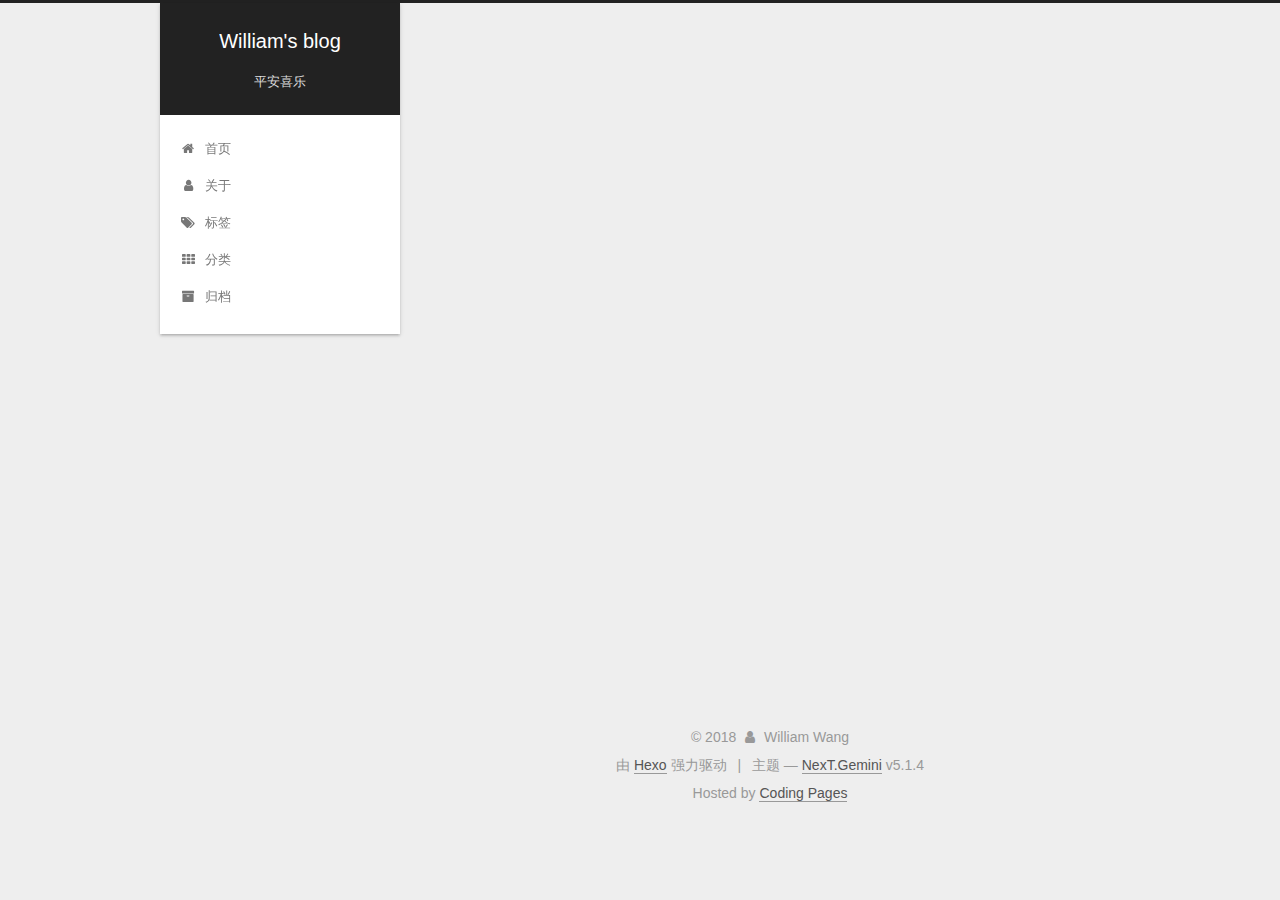
==== commit 91f4949a: "Site updated: 2018-03-27 14:09:40" ====
--- a/index.html
+++ b/index.html
@@ -517,15 +517,6 @@
   <span class="author" itemprop="copyrightHolder">William Wang</span>
 
   
-    <span class="post-meta-divider">|</span>
-    <span class="post-meta-item-icon">
-      <i class="fa fa-area-chart"></i>
-    </span>
-    
-      <span class="post-meta-item-text">Site words total count&#58;</span>
-    
-    <span title="Site words total count">78</span>
-  
 </div>
 
 
@@ -541,7 +532,7 @@
 
 
 
-
+<p>Hosted by <a href="https://pages.coding.me">Coding Pages</a></p>
         
 
 
--- a/css/main.css
+++ b/css/main.css
@@ -1823,7 +1823,7 @@
   width: 4px;
   height: 4px;
   border-radius: 50%;
-  background: #2a2edb;
+  background: #463ce7;
 }
 .links-of-blogroll {
   font-size: 13px;
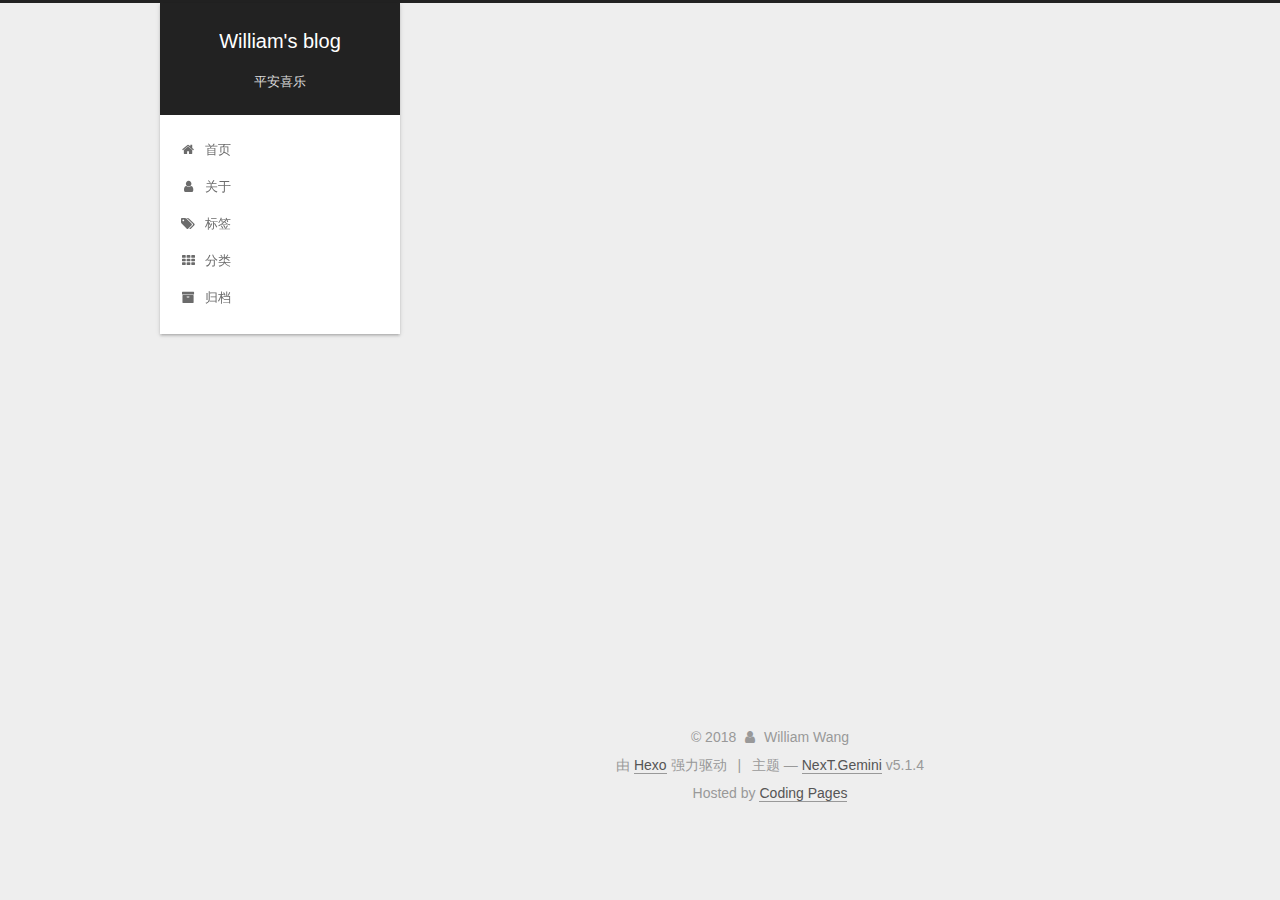
==== commit 09b92cd5: "Site updated: 2018-03-27 14:20:44" ====
--- a/index.html
+++ b/index.html
@@ -13,6 +13,13 @@
 <meta name="theme-color" content="#222">
 
 
+
+  
+  
+    
+    
+  <script src="/lib/pace/pace.min.js?v=1.0.2"></script>
+  <link href="/lib/pace/pace-theme-minimal.min.css?v=1.0.2" rel="stylesheet">
 
 
 
--- a/css/main.css
+++ b/css/main.css
@@ -1823,7 +1823,7 @@
   width: 4px;
   height: 4px;
   border-radius: 50%;
-  background: #463ce7;
+  background: #58ff30;
 }
 .links-of-blogroll {
   font-size: 13px;
